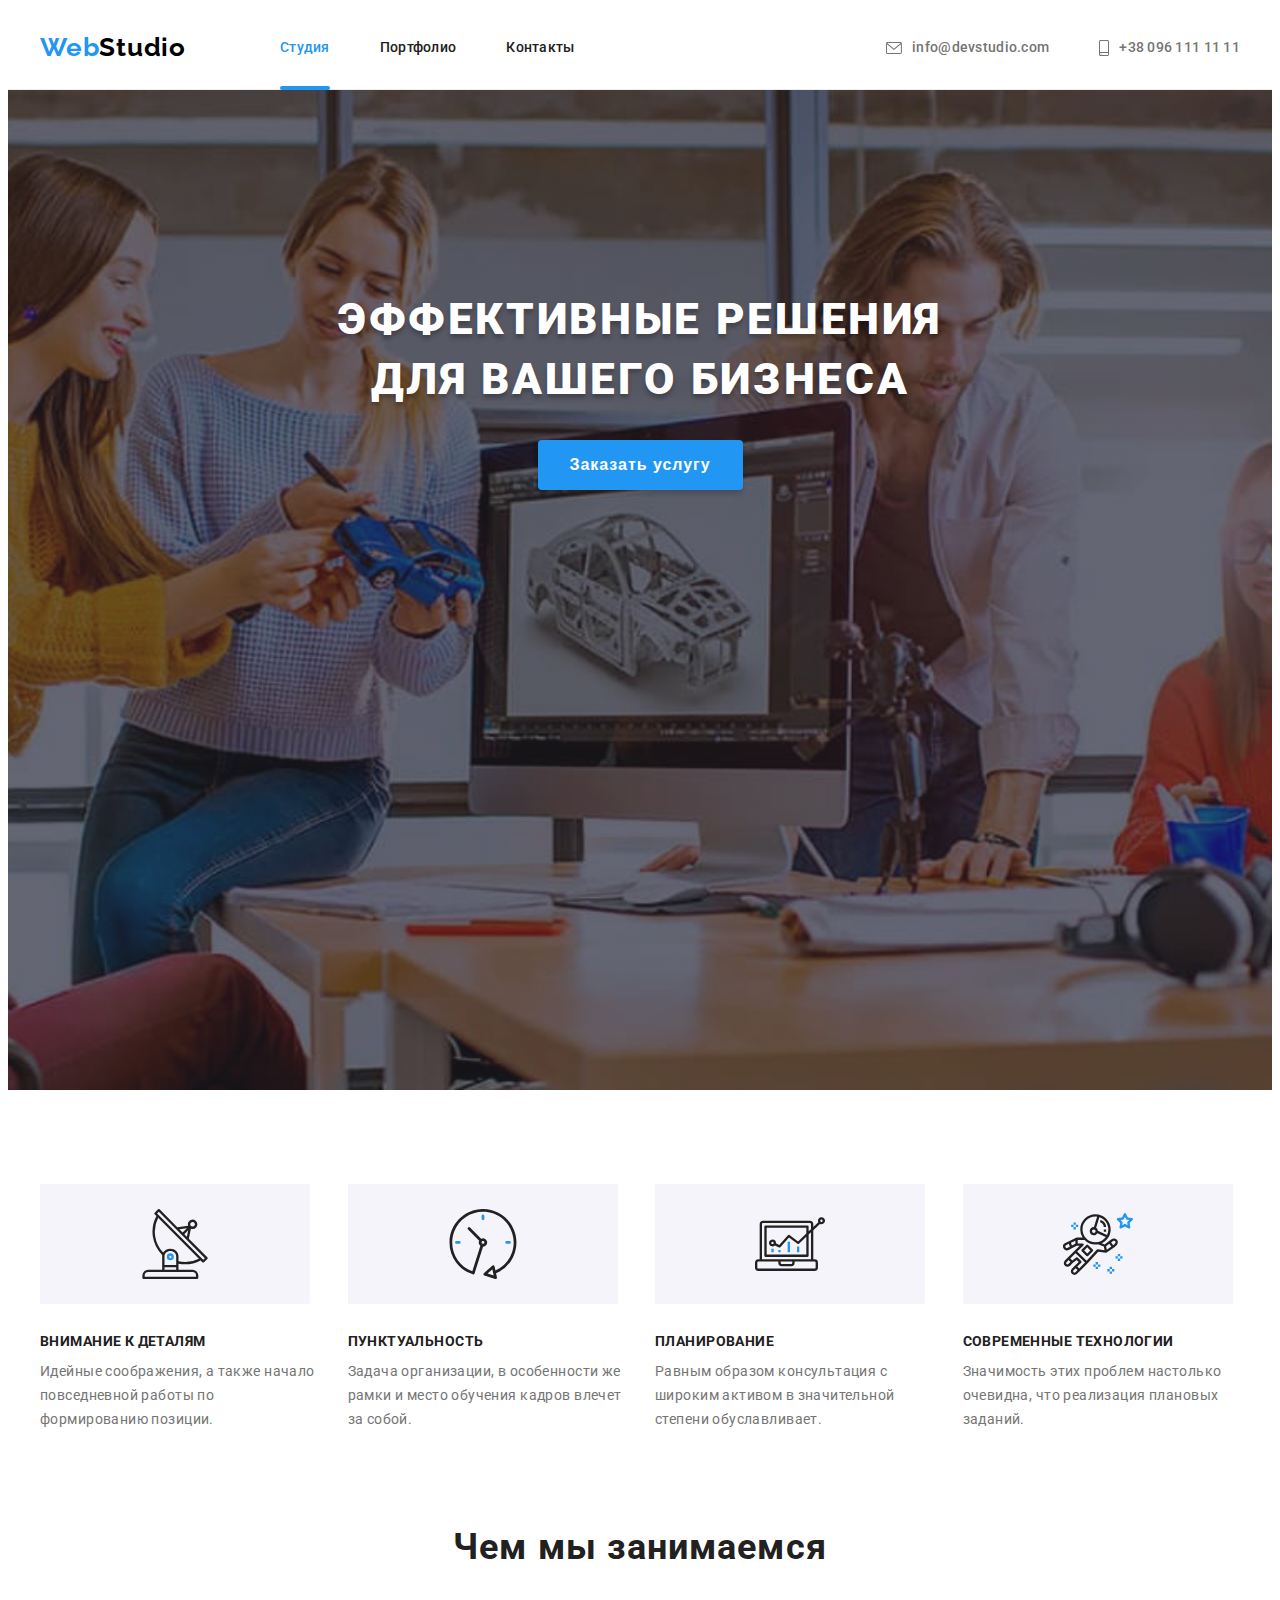
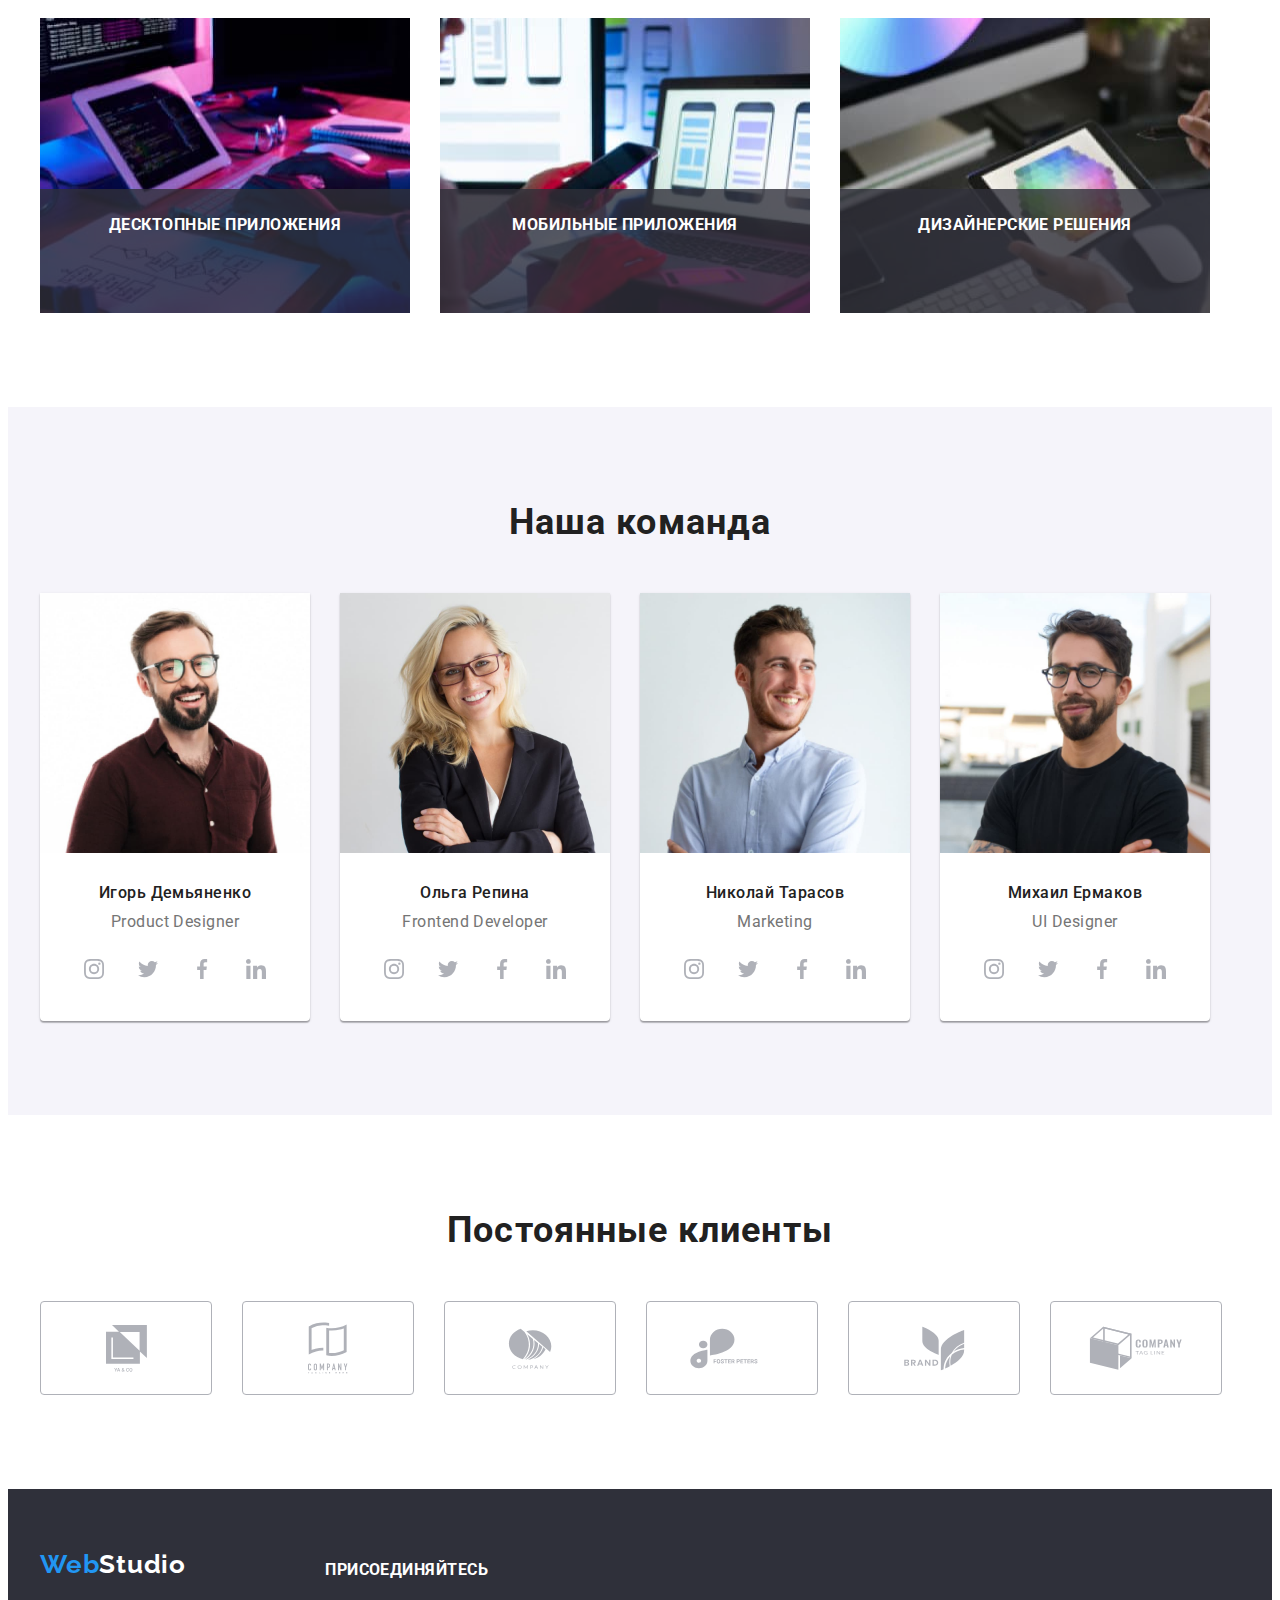
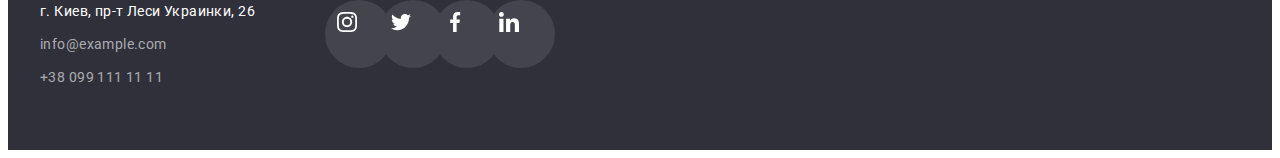
==== index.html @ e352ed7e "ДЗ 6-0" ====
<!DOCTYPE html>
<html lang="ru">

<head>
    <meta charset="UTF-8">
    <meta http-equiv="X-UA-Compatible" content="IE=edge">
    <meta name="viewport" content="width=device-width, initial-scale=1.0">
    <title>Веб-студия</title>
    <link rel="preconnect" href="https://fonts.gstatic.com">
    <link rel="stylesheet"
        href="https://fonts.googleapis.com/css2?family=Raleway:wght@700&family=Roboto:wght@400;500;700;900&display=swap">
    <link rel="stylesheet" href="https://cdnjs.cloudflare.com/ajax/libs/modern-normalize/1.1.0/modern-normalize.min.css"
        integrity="sha512-wpPYUAdjBVSE4KJnH1VR1HeZfpl1ub8YT/NKx4PuQ5NmX2tKuGu6U/JRp5y+Y8XG2tV+wKQpNHVUX03MfMFn9Q=="
        crossorigin="anonymous" referrerpolicy="no-referrer" />
    <link rel="stylesheet" href="./css/styles.css">

</head>

<body>
    <header class="header">
        <div class="container header-container">
            <nav class="nav-container">
                <a class="logo-link-header" href="./index.html" lang="en">Web<span class="logo-black">Studio</span></a>
                <ul class="menu-list">
                    <li class="nav-item"><a class="menu-link current" href="./index.html">Студия</a></li>
                    <li class="nav-item"><a class="menu-link" href="./portfolio.html">Портфолио</a></li>
                    <li class="nav-item"><a class="menu-link" href="#">Контакты</a></li>
                </ul>
            </nav>
            <ul class="header-contacts">
                <li class="cont-item"><a class="header-contacts-link" href="mailto:info@devstudio.com">
                        <span class="header-contacts-icon"><svg class="mail-icon">
                                <use href="./images/icons.svg#icon-mail"></use>
                            </svg></span>
                        <span class="header-contacts-text">info@devstudio.com</span></a></li>
                <li class="cont-item"><a class="header-contacts-link" href="tel:+380961111111">
                        <svg class="tel-icon">
                            <use href="./images/icons.svg#icon-tel"></use>
                        </svg>
                        +38 096 111 11 11</a>
                </li>
            </ul>
        </div>
    </header>

    <main>





        <section class="hero overlay">
            <div class="container">
                <h1 class="hero-title">Эффективные решения для вашего бизнеса</h1>
                <button data-modal-open class="hero-btn" type="button">Заказать услугу</button>
            </div>
        </section>


        <section class="features">
            <h2 hidden class="visualy-hidden-title">Особенности</h2>
            <div class="container">
                <ul class="features-list">
                    <li class="features-item">
                        <div class="features-icon-thumb">
                            <svg class="features-icon">
                                <use href="./images/icons.svg#icon-antenna"></use>
                            </svg>
                        </div>
                        <h3 class="features-title">Внимание к деталям</h3>
                        <p class="features-text">Идейные соображения, а также начало повседневной работы по формированию
                            позиции.</p>
                    </li>
                    <li class="features-item">
                        <div class="features-icon-thumb">
                            <svg class="features-icon">
                                <use href="./images/icons.svg#icon-clock"></use>
                            </svg>
                        </div>
                        <h3 class="features-title">Пунктуальность</h3>
                        <p class="features-text">Задача организации, в особенности же рамки и место обучения кадров
                            влечет за собой.</p>
                    </li>
                    <li class="features-item">
                        <div class="features-icon-thumb">
                            <svg class="features-icon">
                                <use href="./images/icons.svg#icon-diagram"></use>
                            </svg>
                        </div>
                        <h3 class="features-title">Планирование</h3>
                        <p class="features-text">Равным образом консультация с широким активом в значительной степени
                            обуславливает.</p>
                    </li>
                    <li class="features-item">
                        <div class="features-icon-thumb">
                            <svg class="features-icon">
                                <use href="./images/icons.svg#icon-astronaut"></use>
                            </svg>
                        </div>
                        <h3 class="features-title">Современные технологии</h3>
                        <p class="features-text">Значимость этих проблем настолько очевидна, что реализация плановых
                            заданий.</p>
                    </li>
                </ul>
            </div>
        </section>

        <section class="work">
            <div class="container">
                <h2 class="work-title">Чем мы занимаемся</h2>
                <ul class="work-list">
                    <li class="work-list-item img-container">
                        <img src="./images/plan.jpg" alt="Планирование на бумаге" width="370" height="295">
                        <h3 class="work-img-text">Десктопные приложения</h3>
                    </li>
                    <li class="work-list-item img-container">
                        <img src="./images/notebook.jpg" alt="Ноутбук" width="370" height="295">
                        <h3 class="work-img-text">Мобильные приложения</h3>
                    </li>
                    <li class="work-list-item img-container">
                        <img src="./images/color.jpg" alt="Подбор цвета" width="370" height="295">
                        <h3 class="work-img-text">Дизайнерские решения</h3>
                    </li>
                </ul>
            </div>
        </section>

        <section class="team">
            <div class="container">
                <h2 class="team-title">Наша команда</h2>

                <ul class="team-list">
                    <li class="team-item">
                        <img src="./images/pdesigner.jpg" alt="Игорь Демьяненко" width="270" height="260">
                        <div class="team-card-text">
                            <h3 class="team-name">Игорь Демьяненко</h3>
                            <p class="team-text" lang="en">Product Designer</p>

                            <ul class="social-list">
                                <li class="social-item">
                                    <a class="social-link" href="#">
                                        <svg class="social-icon">
                                            <use href="./images/icons.svg#icon-instagram"></use>
                                        </svg>
                                    </a>
                                </li>

                                <li class="social-item">
                                    <a class="social-link" href="#">
                                        <svg class="social-icon">
                                            <use href="./images/icons.svg#icon-twitter"></use>
                                        </svg>
                                    </a>
                                </li>

                                <li class="social-item">
                                    <a class="social-link" href="#">
                                        <svg class="social-icon">
                                            <use href="./images/icons.svg#icon-facebook"></use>
                                        </svg>
                                    </a>
                                </li>

                                <li class="social-item">
                                    <a class="social-link" href="#">
                                        <svg class="social-icon">
                                            <use href="./images/icons.svg#icon-linkedin"></use>
                                        </svg>
                                    </a>
                                </li>
                            </ul>
                        </div>
                    </li>

                    <li class="team-item">
                        <img src="./images/developer.jpg" alt="Ольга Репина" width="270" height="260">
                        <div class="team-card-text">
                            <h3 class="team-name">Ольга Репина</h3>
                            <p class="team-text" lang="en">Frontend Developer</p>
                            <ul class="social-list">
                                <li class="social-item">
                                    <a class="social-link" href="#">
                                        <svg class="social-icon">
                                            <use href="./images/icons.svg#icon-instagram"></use>
                                        </svg>
                                    </a>
                                </li>

                                <li class="social-item">
                                    <a class="social-link" href="#">
                                        <svg class="social-icon">
                                            <use href="./images/icons.svg#icon-twitter"></use>
                                        </svg>
                                    </a>
                                </li>

                                <li class="social-item">
                                    <a class="social-link" href="#">
                                        <svg class="social-icon">
                                            <use href="./images/icons.svg#icon-facebook"></use>
                                        </svg>
                                    </a>
                                </li>

                                <li class="social-item">
                                    <a class="social-link" href="#">
                                        <svg class="social-icon">
                                            <use href="./images/icons.svg#icon-linkedin"></use>
                                        </svg>
                                    </a>
                                </li>
                            </ul>
                        </div>
                    </li>

                    <li class="team-item">
                        <img src="./images/marketing.jpg" alt="Николай Тарасов" width="270" height="260">
                        <div class="team-card-text">
                            <h3 class="team-name">Николай Тарасов</h3>
                            <p class="team-text" lang="en">Marketing</p>
                            <ul class="social-list">
                                <li class="social-item">
                                    <a class="social-link" href="#">
                                        <svg class="social-icon">
                                            <use href="./images/icons.svg#icon-instagram"></use>
                                        </svg>
                                    </a>
                                </li>

                                <li class="social-item">
                                    <a class="social-link" href="#">
                                        <svg class="social-icon">
                                            <use href="./images/icons.svg#icon-twitter"></use>
                                        </svg>
                                    </a>
                                </li>

                                <li class="social-item">
                                    <a class="social-link" href="#">
                                        <svg class="social-icon">
                                            <use href="./images/icons.svg#icon-facebook"></use>
                                        </svg>
                                    </a>
                                </li>

                                <li class="social-item">
                                    <a class="social-link" href="#">
                                        <svg class="social-icon">
                                            <use href="./images/icons.svg#icon-linkedin"></use>
                                        </svg>
                                    </a>
                                </li>
                            </ul>
                        </div>
                    </li>

                    <li class="team-item">
                        <img src="./images/uidesigner.jpg" alt="Михаил Ермаков" width="270" height="260">
                        <div class="team-card-text">
                            <h3 class="team-name">Михаил Ермаков</h3>
                            <p class="team-text" lang="en">UI Designer</p>
                            <ul class="social-list">
                                <li class="social-item">
                                    <a class="social-link" href="#">
                                        <svg class="social-icon">
                                            <use href="./images/icons.svg#icon-instagram"></use>
                                        </svg>
                                    </a>
                                </li>

                                <li class="social-item">
                                    <a class="social-link" href="#">
                                        <svg class="social-icon">
                                            <use href="./images/icons.svg#icon-twitter"></use>
                                        </svg>
                                    </a>
                                </li>

                                <li class="social-item">
                                    <a class="social-link" href="#">
                                        <svg class="social-icon">
                                            <use href="./images/icons.svg#icon-facebook"></use>
                                        </svg>
                                    </a>
                                </li>

                                <li class="social-item">
                                    <a class="social-link" href="#">
                                        <svg class="social-icon">
                                            <use href="./images/icons.svg#icon-linkedin"></use>
                                        </svg>
                                    </a>
                                </li>
                            </ul>
                        </div>
                    </li>
                </ul>
            </div>
        </section>

        <section class="clients">
            <div class="container">
                <h2 class="clients-title">Постоянные клиенты</h2>

                <ul class="clients-list">
                    <li class="clients-item">
                        <a class="clients-item-link" href="#">
                            <svg class="clients-icon" width="41" height="47">
                                <use href="./images/icons.svg#icon-client1"></use>
                            </svg>
                        </a>
                    </li>

                    <li class="clients-item">
                        <a class="clients-item-link" href="#">
                            <svg class="clients-icon" width="40" height="52">
                                <use href="./images/icons.svg#icon-client2"></use>
                            </svg>
                        </a>
                    </li>

                    <li class="clients-item">
                        <a class="clients-item-link" href="#">
                            <svg class="clients-icon" width="44" height="41">
                                <use href="./images/icons.svg#icon-client3"></use>
                            </svg>
                        </a>
                    </li>

                    <li class="clients-item">
                        <a class="clients-item-link" href="#">
                            <svg class="clients-icon" width="84" height="41">
                                <use href="./images/icons.svg#icon-client4"></use>
                            </svg>
                        </a>
                    </li>

                    <li class="clients-item">
                        <a class="clients-item-link" href="#">
                            <svg class="clients-icon" width="63" height="45">
                                <use href="./images/icons.svg#icon-client5"></use>
                            </svg>
                        </a>
                    </li>

                    <li class="clients-item">
                        <a class="clients-item-link" href="#">
                            <svg class="clients-icon" width="94" height="44">
                                <use href="./images/icons.svg#icon-client6"></use>
                            </svg>
                        </a>
                    </li>
                </ul>
            </div>
        </section>



    </main>

    <footer class="footer">
        <div class="container footer-container">
            <div class="left-footer">
                <a class="logo-link-footer" href="./index.html" lang="en">Web<span class="logo-white">Studio</span></a>
                <address class="address">г. Киев, пр-т Леси Украинки, 26</address>
                <ul class="footer-contacts">
                    <li class="footer-contacts-item"><a class="footer-contacts-link"
                            href="mailto:info@example.com">info@example.com</a></li>
                    <li class="footer-contacts-item"><a class="footer-contacts-link" href="tel:+380991111111">+38 099
                            111 11
                            11</a></li>
                </ul>
            </div>

            <div class="right-footer">
                <h3 class="right-footer-title">присоединяйтесь</h3>
                <ul class="social-list-footer">
                    <li class="social-item-footer">
                        <a class="social-link-footer" href="#">
                            <svg class="social-icon-footer">
                                <use href="./images/icons.svg#icon-instagram"></use>
                            </svg>
                        </a>
                    </li>

                    <li class="social-item-footer">
                        <a class="social-link-footer" href="#">
                            <svg class="social-icon-footer">
                                <use href="./images/icons.svg#icon-twitter"></use>
                            </svg>
                        </a>
                    </li>

                    <li class="social-item-footer">
                        <a class="social-link-footer" href="#">
                            <svg class="social-icon-footer">
                                <use href="./images/icons.svg#icon-facebook"></use>
                            </svg>
                        </a>
                    </li>

                    <li class="social-item-footer">
                        <a class="social-link-footer" href="#">
                            <svg class="social-icon-footer">
                                <use href="./images/icons.svg#icon-linkedin"></use>
                            </svg>
                        </a>
                    </li>
                </ul>

            </div>
        </div>
    </footer>

    <div class="backdrop is-hidden" data-modal>
        <div class="modal">
            <form class="modal-form">
                <h2 class="modal-form-title">Оставьте свои данные, мы вам перезвоним</h2>

                <div class="form-field">
                    <label class="form-field-name" for="user_name">Имя</label>
                    <input type="name" name="name" id="user_name">
                </div>

                <div class="form-field">
                    <label class="form-field-name" for="user_tel">Телефон</label>
                    <input type="tel" name="tel" id="user_tel">
                </div>

                <div class="form-field">
                    <label class="form-field-name" for="user_email">Почта</label>
                    <input type="email" name="email" id="user_email">
                </div>

                <div class="form-field">
                    <label class="form-field-name" for="feedback">Комментарий</label>
                    <textarea class="textarea" name="feedback" id="feedback" placeholder="Введите текст"></textarea>
                </div>

                <div div class="form-field license">
                    <input type="checkbox" name="license agreement" id="license agreement">
                    <label for="license agreement">Соглашаюсь с рассылкой и принимаю <a href="#">Условия договора</a>
                    </label>
                </div>

                <div>
                    <button type="submit">Отправить</button>
                </div>



                <button data-modal-close class="modal-btn" type="button">
                    <svg class="modal-close-icon">
                        <use href="./images/icons.svg#icon-close"></use>
                    </svg>
                </button>
        </div>
    </div>
    <script src="./js/modal.js"></script>
</body>

</html>
---- css/styles.css ----
:root {
  --text-color-main: #212121;
  --text-color: #757575;
  --text-color-accent: #2196f3;
  --text-color-white: #ffffff;

  --background-color-main: #ffffff;
  --background-color-dark: #2f303a;
  --background-color-gray: #f5f4fa;
  --background-color-accent: #2196f3;

  --timing-function: cubic-bezier(0.4, 0, 0.2, 1);
  --transition-duration: 250ms;
}

body {
  font-family: "Roboto", sans-serif;
  font-style: normal;
  font-weight: normal;
  font-size: 14px;
}

.container {
  width: 1200px;
  padding-left: 15px;
  padding-right: 15px;
  margin: 0 auto;
}

h1,
h2,
h3,
h4,
h5,
h6,
p {
  margin-top: 0;
  margin-bottom: 0;
}

ul {
  margin-top: 0;
  margin-bottom: 0;
  padding-left: 0;
}

img {
  display: block;
}

.logo-link-header,
.logo-black,
.menu-link,
.header-contacts-link,
.logo-link-footer,
.logo-white,
.footer-contacts-link {
  text-decoration: none;
}

.menu-list,
.header-contacts,
.features-list,
.work-list,
.team-list,
.footer-contacts,
.clients-list,
.social-list,
.social-list-footer {
  list-style: none;
}

/*======BACKDROP=====*/

.backdrop {
  position: fixed;
  top: 0;
  left: 0;
  width: 100%;
  height: 100%;
  background-color: rgba(0, 0, 0, 0.2);

  opacity: 1;
  transition-duration: var(--transition-duration);
  transform: scale(1);
}

.backdrop.is-hidden {
  opacity: 0;
  pointer-events: none;
  transition-duration: var(--transition-duration);
  transform: scale(0);
}

.modal {
  position: absolute;
  top: 50%;
  left: 50%;
  transform: translate(-50%, -50%);
  width: 528px;
  height: 581px;
  background-color: var(--background-color-main);
  box-shadow: 0px 1px 3px rgba(0, 0, 0, 0.12), 0px 1px 1px rgba(0, 0, 0, 0.14),
    0px 2px 1px rgba(0, 0, 0, 0.2);
  border-radius: 4px;
  padding: 40px;
}

.modal-close-icon {
  height: 11px;
  width: 11px;
}

.modal-btn {
  position: absolute;
  top: 0;
  right: 0;
  margin-top: 8px;
  margin-right: 8px;
  display: flex;
  align-items: center;
  justify-content: center;
  width: 30px;
  height: 30px;
  border-radius: 50%;
  border: 1px solid rgba(0, 0, 0, 0.1);
  cursor: pointer;

  transition-property: background-color;
  transition-duration: var(--transition-duration);
  transition-timing-function: var(--timing-function);
}

.modal-btn:hover,
.modal-btn:focus {
  background-color: var(--background-color-accent);
}

.modal-form-title {
font-weight: bold;
font-size: 20px;
line-height: 1.15;
text-align: center;
letter-spacing: 0.03em;
color: var(--text-color-main);
}

.form-field{
  display: flex;
  flex-direction: column;
}

.form-field-name {
font-size: 12px;
line-height: 1.17;
letter-spacing: 0.01em;
color: var(--text-color);
}

.form-field.license {
flex-direction: row;
}

.textarea {
  resize: none;
  height: 120px;
}

/*======HEADER======*/

.header {
  padding-top: 24px;
  padding-bottom: 25px;
  border-bottom: 1px solid #ececec;
}

.header-container {
  display: flex;
  text-align: center;
  align-items: center;
}

.nav-container {
  display: flex;
  align-items: center;
}

.nav-item:not(:last-child) {
  margin-right: 50px;
}

.menu-list {
  display: flex;
  text-align: center;
  align-items: center;
}

.header-contacts {
  display: flex;
  margin-left: auto;
  text-align: center;
  align-items: center;
}

.logo-link-header {
  font-family: "Raleway", sans-serif;
  font-weight: bold;
  font-size: 26px;
  line-height: 1.19;
  letter-spacing: 0.03em;
  color: var(--text-color-accent);
  margin-right: 94px;
  padding-bottom: 1px;
}

.logo-black {
  font-family: "Raleway", sans-serif;
  font-weight: bold;
  font-size: 26px;
  line-height: 1.19;
  letter-spacing: 0.03em;
  color: #000000;
}

.menu-link {
  font-weight: 500;
  line-height: 1.14;
  letter-spacing: 0.02em;
  color: var(--text-color-main);

  transition-property: color;
  transition-duration: var(--transition-duration);
  transition-timing-function: var(--timing-function);
}

.menu-link:hover,
.menu-link:focus {
  color: var(--text-color-accent);
}

.menu-link.current {
  color: var(--text-color-accent);
  position: relative;
}

.menu-link.current::after {
  position: absolute;
  display: block;
  content: "";
  width: 100%;
  height: 4px;
  border-radius: 2px;
  margin-top: 30px;
  background-color: var(--background-color-accent);
}

.header-contacts-link {
  font-weight: 500;
  line-height: 1.14;
  letter-spacing: 0.02em;
  color: var(--text-color);
  display: flex;
  justify-content: center;
  align-items: center;
  fill: var(--text-color);

  transition-property: color, fill;
  transition-duration: var(--transition-duration);
  transition-timing-function: var(--timing-function);
}

.header-contacts-link:hover,
.header-contacts-link:focus {
  color: var(--text-color-accent);
  fill: var(--background-color-accent);
}

.header-contacts-icon {
  display: flex;
}

.header-contacts-text {
  display: block;
}

.mail-icon {
  width: 16px;
  height: 12px;
  margin-right: 10px;
}

.tel-icon {
  width: 10px;
  height: 16px;
  margin-right: 10px;
}

.cont-item:not(:last-child) {
  margin-right: 50px;
}

.header-contacts-link {
  padding: 0;
}

/*======INDEX-PAGE======*/
/*======HERO======*/

.hero {
  background: var(--background-color-dark);
  padding-top: 200px;
  padding-bottom: 200px;
  text-align: center;
}

.overlay {
  height: 600px;
  max-width: 1600px;
  margin-left: auto;
  margin-right: auto;
  background-size: cover;
  background-position: center;
  background-image: linear-gradient(
      rgba(47, 48, 58, 0.4),
      rgba(47, 48, 58, 0.4)
    ),
    url(../images/hero-img.jpg);
}

.hero-title {
  font-weight: 900;
  font-size: 44px;
  line-height: 1.36;
  letter-spacing: 0.06em;
  text-transform: uppercase;
  color: var(--text-color-white);
  border: none;
  text-shadow: 0px 4px 4px rgba(0, 0, 0, 0.25);
  width: 696px;
  margin: 0 auto;
}

.hero-btn {
  font-weight: bold;
  font-size: 16px;
  line-height: 1.88;
  text-align: center;
  letter-spacing: 0.06em;
  color: var(--text-color-white);
  background-color: var(--background-color-accent);
  box-shadow: 0px 4px 4px rgba(0, 0, 0, 0.15);
  border-style: none;
  border-radius: 4px;
  padding: 10px 32px;
  cursor: pointer;
  margin-top: 30px;

  transition-property: background-color;
  transition-duration: var(--transition-duration);
  transition-timing-function: var(--timing-function);
}

.hero-btn:hover,
.hero-btn:focus {
  background-color: #188ce8;
}

/*======FEATURES======*/

.visualy-hidden-title {
  position: absolute;
  clip: rect(0 0 0 0);
  width: 1px;
  height: 1px;
  margin: -1px;
}

.features {
  padding-top: 94px;
  padding-bottom: 47px;
}

.features-list {
  display: flex;
  flex-wrap: wrap;
  margin-left: -30px;
  margin-top: -30px;
}

.features-item {
  margin-left: 30px;
  margin-top: 30px;
  flex-basis: calc((100% - 120px) / 4);
}

.features-title {
  font-weight: bold;
  font-size: inherit;
  line-height: 1.14;
  letter-spacing: 0.03em;
  text-transform: uppercase;
  color: var(--text-color-main);
  margin-bottom: 10px;
}

.features-text {
  line-height: 1.71;
  letter-spacing: 0.03em;
  color: var(--text-color);
}

.features-icon-thumb {
  display: flex;
  width: 270px;
  height: 120px;
  margin-bottom: 30px;
  background-color: var(--background-color-gray);
  justify-content: center;
  align-items: center;
}

.features-icon {
  width: 70px;
  height: 70px;
}

/*======WORK======*/

.work {
  padding-top: 47px;
  padding-bottom: 94px;
}

.work-title {
  font-weight: bold;
  font-size: 36px;
  line-height: 1.17;
  text-align: center;
  letter-spacing: 0.03em;
  color: var(--text-color-main);
  margin-bottom: 50px;
}

.work-list {
  display: flex;
}

.work-list-item:not(:last-child) {
  margin-right: 30px;
}
.img-container {
  position: relative;
}

.work-img-text {
  position: absolute;
  bottom: 0;
  font-weight: bold;
  line-height: 1.14;
  text-align: center;
  letter-spacing: 0.03em;
  text-transform: uppercase;
  color: var(--text-color-white);

  width: 100%;
  height: 70px;
  background: rgba(47, 48, 58, 0.8);
  padding-top: 27px;
  padding-bottom: 27px;
}

/*======TEAM======*/

.team {
  background: var(--background-color-gray);
  padding-top: 94px;
  padding-bottom: 94px;
}

.team-list {
  display: flex;
}

.team-item:not(:last-child) {
  margin-right: 30px;
}

.team-item {
  box-shadow: 0px 1px 3px rgba(0, 0, 0, 0.12), 0px 1px 1px rgba(0, 0, 0, 0.14),
    0px 2px 1px rgba(0, 0, 0, 0.2);
  background-color: var(--background-color-main);
  border-radius: 0px 0px 4px 4px;
}

.team-card-text {
  padding-top: 30px;
  padding-bottom: 30px;
}

.team-title {
  font-weight: bold;
  font-size: 36px;
  line-height: 1.17;
  text-align: center;
  letter-spacing: 0.03em;
  color: var(--text-color-main);
  margin-bottom: 50px;
}

.team-name {
  font-weight: 500;
  font-size: 16px;
  line-height: 1.19;
  text-align: center;
  letter-spacing: 0.03em;
  color: var(--text-color-main);
  margin-bottom: 10px;
}

.team-text {
  font-size: 16px;
  line-height: 1.19;
  text-align: center;
  letter-spacing: 0.03em;
  color: var(--text-color);
}

.social-list {
  display: flex;
  justify-content: center;
  align-items: center;
  margin-top: 16px;
}

.social-item {
  width: 44px;
  height: 44px;
}

.social-link {
  display: flex;
  width: 100%;
  height: 100%;
  padding: 12px;
  fill: #afb1b8;
  border-radius: 50%;

  transition-property: fill, background-color;
  transition-duration: var(--transition-duration);
  transition-timing-function: var(--timing-function);
}

.social-link:hover,
.social-link:focus {
  background-color: var(--background-color-accent);
  fill: var(--background-color-main);
}

.social-icon {
  width: 20px;
  height: 20px;
}

.social-item:not(:last-child) {
  margin-right: 10px;
}

/*======CLIENTS======*/

.clients {
  padding-top: 94px;
  padding-bottom: 94px;
}

.clients-title {
  font-size: 36px;
  font-weight: 700;
  line-height: 1.17;
  letter-spacing: 0.03em;
  text-align: center;
  color: var(--text-color-main);
  margin-bottom: 50px;
}

.clients-list {
  display: flex;
}

.clients-item:not(:last-child) {
  margin-right: 30px;
}

.clients-item-link {
  display: flex;
  width: 170px;
  height: 92px;
  border: 1px solid #afb1b8;
  border-radius: 4px;
  fill: #afb1b8;
  justify-content: center;
  align-items: center;

  transition-property: fill, border-color;
  transition-duration: var(--transition-duration);
  transition-timing-function: var(--timing-function);
}

.clients-item-link:hover,
.clients-item-link:focus {
  fill: var(--background-color-accent);
  border-color: var(--background-color-accent);
}

/*======FOOTER======*/

.footer {
  background-color: var(--background-color-dark);
  display: flex;
  flex-direction: column;
  padding-top: 60px;
  padding-bottom: 60px;
}

.logo-link-footer {
  font-family: "Raleway", sans-serif;
  font-weight: bold;
  font-size: 26px;
  line-height: 1.19;
  letter-spacing: 0.03em;
  color: var(--text-color-accent);
}

.logo-white {
  font-family: "Raleway", sans-serif;
  font-weight: bold;
  font-size: 26px;
  line-height: 1.19;
  letter-spacing: 0.03em;
  color: var(--text-color-white);
}

.address {
  font-style: normal;
  font-size: 14px;
  line-height: 1.71;
  letter-spacing: 0.03em;
  color: var(--text-color-white);
  margin-top: 20px;
}

.footer-contacts {
  margin-top: 9px;
}

.footer-contacts-link {
  line-height: 1.71;
  letter-spacing: 0.03em;
  color: rgba(255, 255, 255, 0.6);

  transition-property: color;
  transition-duration: var(--transition-duration);
  transition-timing-function: var(--timing-function);
}

.footer-contacts-link:hover,
.footer-contacts-link:focus {
  color: var(--text-color-accent);
}

.footer-contacts-item:not(:last-child) {
  margin-bottom: 9px;
}

.footer-container {
  display: flex;
}

.right-footer-title {
  font-weight: 700;
  line-height: 1.14;
  letter-spacing: 0.03em;
  text-align: left;
  color: var(--text-color-white);
  text-transform: uppercase;
}

.social-list-footer {
  display: flex;
  justify-content: center;
  align-items: center;
  margin-top: 20px;
}

.social-item-footer {
  width: 44px;
  height: 44px;
}

.social-item-footer:not(:last-child) {
  margin-right: 10px;
}

.social-link-footer {
  display: flex;
  width: 100%;
  height: 100%;
  padding: 12px;
  background-color: #43444d;
  border-radius: 50%;
  fill: var(--background-color-main);

  transition-property: background-color;
  transition-duration: var(--transition-duration);
  transition-timing-function: var(--timing-function);
}

.social-link-footer:hover,
.social-link-footer:focus {
  background-color: var(--background-color-accent);
}

.social-icon-footer {
  width: 20px;
  height: 20px;
}

.social-item:not(:last-child) {
  margin-right: 10px;
}

.right-footer-title {
  padding-top: 12px;
}

.right-footer {
  margin-left: 70px;
}

/*======PORTFOLIO-PAGE======*/

.filters-list,
.portfolio-list {
  list-style: none;
}

.portfolio-list-link {
  text-decoration: none;
}

.portfolio-page {
  padding-top: 94px;
  padding-bottom: 94px;
}

/*======FILTERS======*/

.filters-list {
  display: flex;
  flex-direction: row;
  margin-bottom: 50px;
  justify-content: center;
}

.filters-item:not(:last-child) {
  margin-right: 8px;
}

.filters-btn.current {
  color: var(--text-color-white);
  background-color: var(--background-color-accent);
}

.filters-btn {
  font-weight: 500;
  font-size: 16px;
  line-height: 1.63;
  text-align: center;
  letter-spacing: 0.03em;
  color: var(--text-color-main);
  border-style: none;
  border-radius: 4px;
  padding: 6px 22px;
  cursor: pointer;

  transition-property: color, background-color, box-shadow, border-radius;
  transition-duration: var(--transition-duration);
  transition-timing-function: var(--timing-function);
}

.filters-btn:hover,
.filters-btn:focus {
  color: var(--text-color-white);
  background-color: var(--background-color-accent);
  box-shadow: 0px 3px 1px rgba(0, 0, 0, 0.1), 0px 1px 2px rgba(0, 0, 0, 0.08),
    0px 2px 2px rgba(0, 0, 0, 0.12);
  border-radius: 4px;
}

/*======PORTFOLIO======*/

.portfolio-list-link {
  display: block;
}

.portfolio-list {
  display: flex;
  flex-wrap: wrap;
  margin-left: -30px;
  margin-top: -30px;
}

.portfolio-item {
  margin-left: 30px;
  margin-top: 30px;
  flex-basis: calc((100% - 90px) / 3);

  transition-property: box-shadow;
  transition-duration: var(--transition-duration);
  transition-timing-function: var(--timing-function);
}

.portfolio-item:hover,
.portfolio-item:focus {
  box-shadow: 0px 1px 1px rgba(0, 0, 0, 0.12), 0px 4px 4px rgba(0, 0, 0, 0.06),
    1px 4px 6px rgba(0, 0, 0, 0.16);
}

.portfolio-card-text {
  border: 1px solid #eeeeee;
  padding: 20px 24px;
}

.portfolio-list-title {
  font-weight: bold;
  font-size: 18px;
  line-height: 2;
  letter-spacing: 0.06em;
  color: var(--text-color-main);
}

.portfolio-list-text {
  font-size: 16px;
  line-height: 1.88;
  letter-spacing: 0.03em;
  color: var(--text-color);
  margin-top: 4px;
}

.portfolio-aria-overlay {
  position: relative;
  overflow: hidden;
}

.portfolio-overlay {
  position: absolute;
  top: 100%;
  left: 0;
  width: 100%;
  height: 100%;
  background-color: rgba(33, 150, 243, 0.9);
  padding: 63px 24px;
  transition: transform var(--transition-duration) var(--timing-function);
}

.text-overlay {
  font-size: 18px;
  line-height: 1.56;
  letter-spacing: 0.03em;
  color: var(--background-color-main);
}

.portfolio-item:hover .portfolio-overlay {
  transform: translateY(-100%);
}
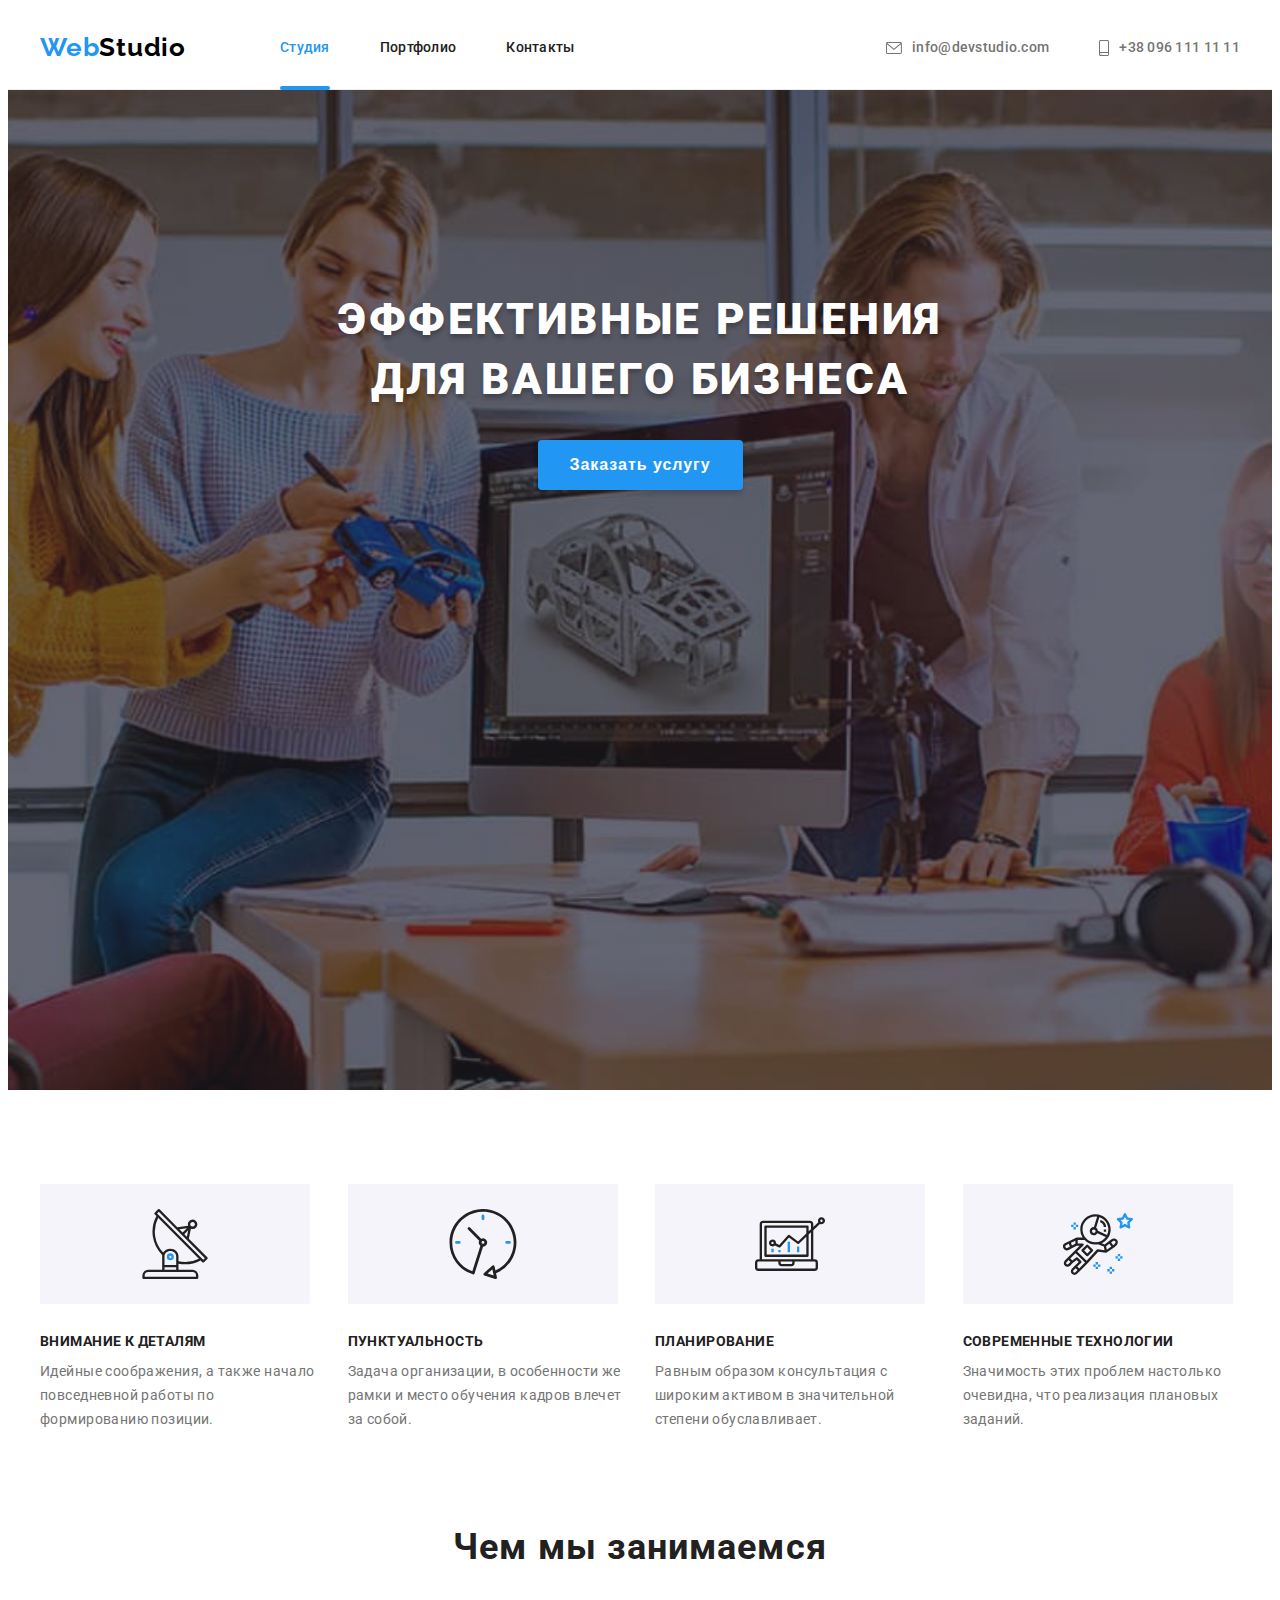
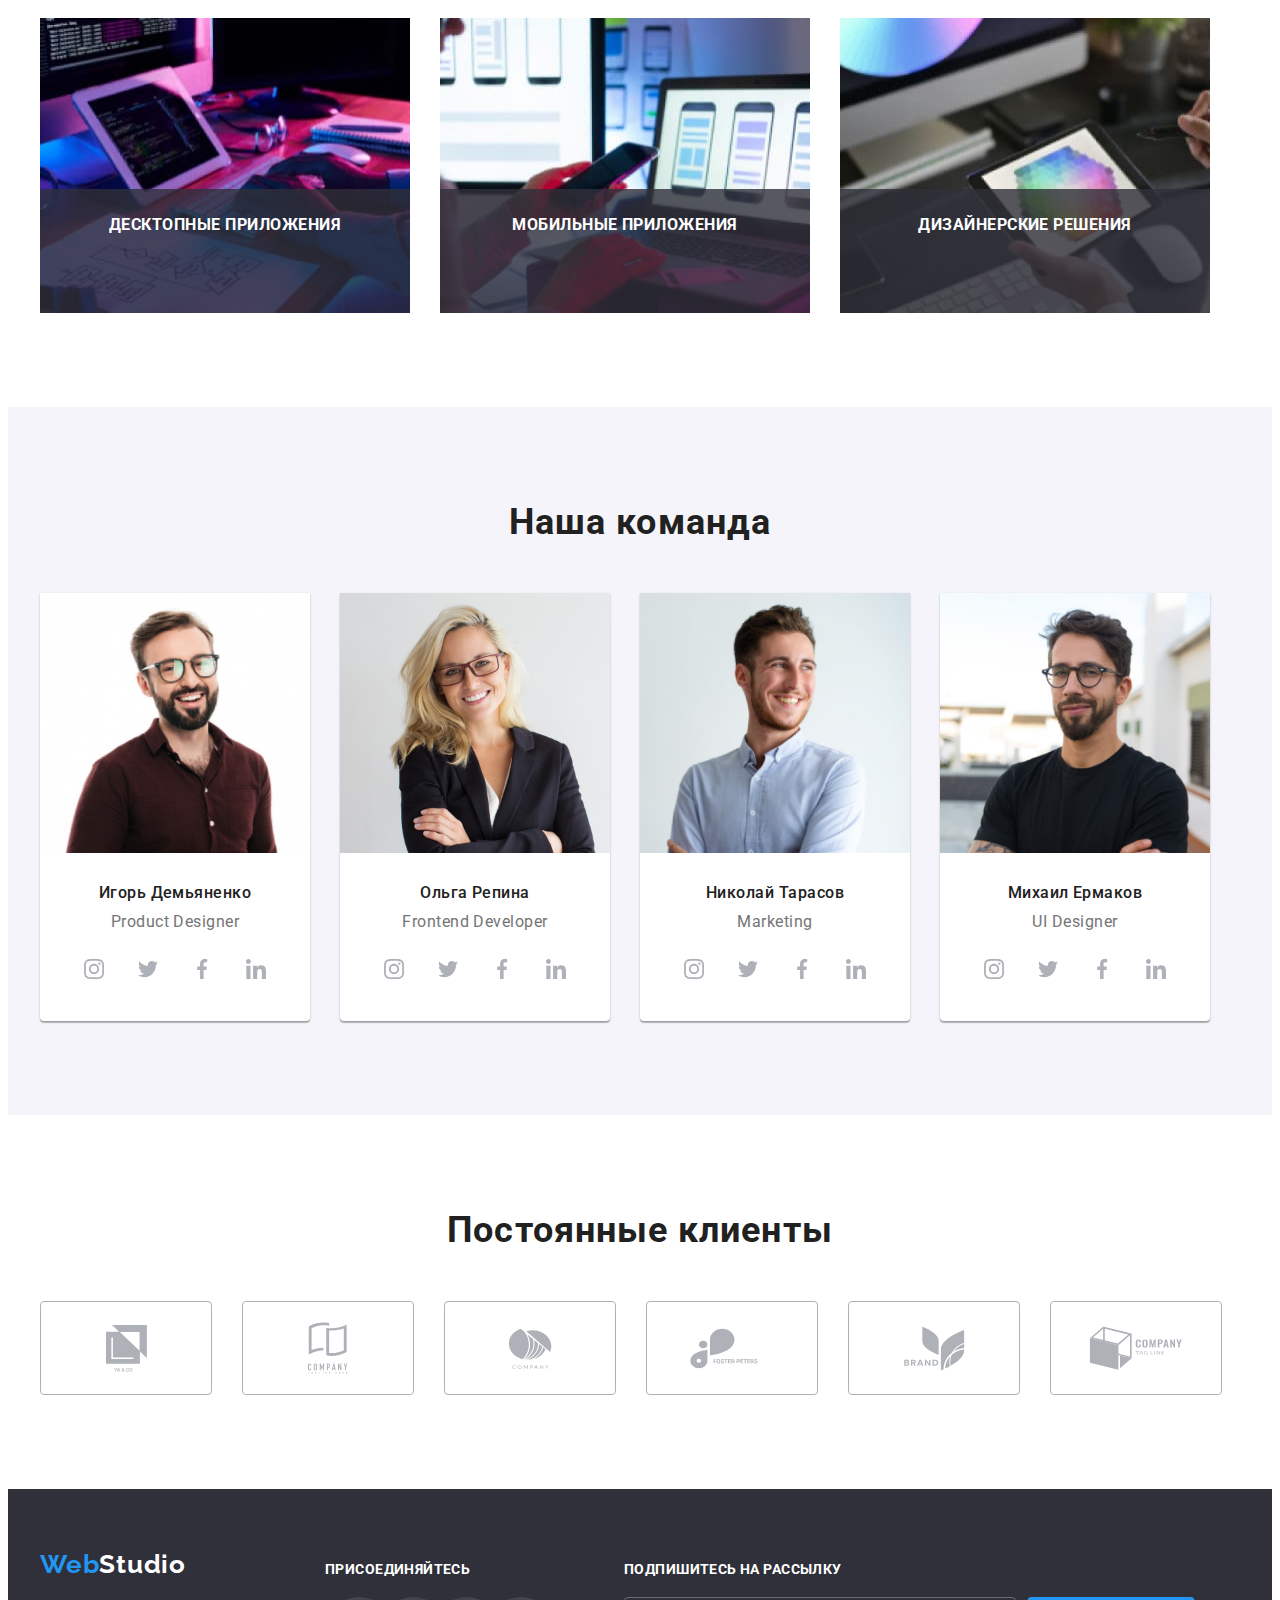
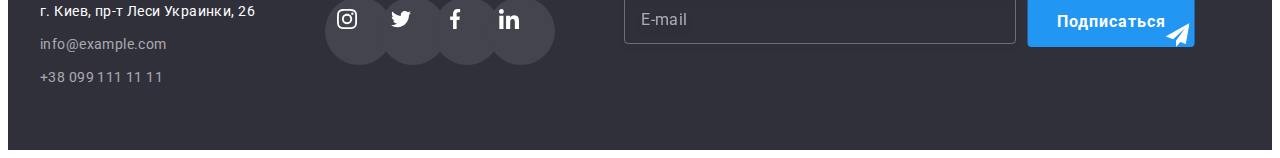
==== commit 686e097a: "ДЗ 6 -001" ====
--- a/index.html
+++ b/index.html
@@ -409,51 +409,100 @@
                 </ul>
 
             </div>
+
+            <div class="form-footer">
+                <form>
+                    <div class="form-footer-top"><label class="form-footer-title" for="user_subscribe">Подпишитесь на рассылку</label></div>
+                    <div class="form-footer-bottom">
+                    <input class="form-footer-input" type="email" name="email" id="user_subscribe" placeholder="E-mail">
+                    <button class="form-footer-btn" type="submit">Подписаться <span><svg class="icon-send">
+                        <use href="./images/icons.svg#icon-send" width="24" width="24"></use>
+                    </svg></span> </button>
+                    </div>
+                </form>
+            </div>
         </div>
     </footer>
 
     <div class="backdrop is-hidden" data-modal>
         <div class="modal">
+
+            <button data-modal-close class="modal-btn" type="button">
+                <svg class="modal-close-icon" width="11" height="11">
+                    <use href="./images/icons.svg#icon-close"></use>
+                </svg>
+            </button>
+
+
             <form class="modal-form">
-                <h2 class="modal-form-title">Оставьте свои данные, мы вам перезвоним</h2>
-
+                <div>
+                 <h2 class="modal-form-title">Оставьте свои данные, мы вам перезвоним</h2>
+                
+                
                 <div class="form-field">
                     <label class="form-field-name" for="user_name">Имя</label>
-                    <input type="name" name="name" id="user_name">
-                </div>
-
+                    <div class="input-container"><input class="input" type="text" name="name" id="user_name">
+                        <div class="icon-form-thumb"><svg width="18" height="18">
+                                <use href="./images/icons.svg#icon-person-form"></use>
+                            </svg></div>
+                    </div>
+                
+                </div>
+                
+                
                 <div class="form-field">
                     <label class="form-field-name" for="user_tel">Телефон</label>
-                    <input type="tel" name="tel" id="user_tel">
-                </div>
-
+                    <div class="input-container"><input class="input" type="tel" name="tel" id="user_tel">
+                    <div class="icon-form-thumb"><svg width="18" height="18">
+                            <use href="./images/icons.svg#icon-phone-form"></use>
+                        </svg>
+                    </div>
+                    </div>
+        
+                </div>
+                
                 <div class="form-field">
                     <label class="form-field-name" for="user_email">Почта</label>
-                    <input type="email" name="email" id="user_email">
-                </div>
-
+                    <div class="input-container"><input class="input" type="email" name="email" id="user_email">
+                    <div class="icon-form-thumb"><svg width="18" height="18">
+                            <use href="./images/icons.svg#icon-email-form"></use>
+                        </svg>
+                        </div>
+                    </div>
+                </div>
+                
                 <div class="form-field">
                     <label class="form-field-name" for="feedback">Комментарий</label>
                     <textarea class="textarea" name="feedback" id="feedback" placeholder="Введите текст"></textarea>
                 </div>
-
-                <div div class="form-field license">
-                    <input type="checkbox" name="license agreement" id="license agreement">
-                    <label for="license agreement">Соглашаюсь с рассылкой и принимаю <a href="#">Условия договора</a>
-                    </label>
-                </div>
-
+                
+                <div class="form-field license">
+                    <div>
+                    <input class="checkbox" type="checkbox" name="license_agreement" id="license_agreement">
+                    <span class="icon-checkbox">
+                        <svg width="11" height="8">
+                            <use href="./images/icons.svg#icon-agree"> </use>
+                        </svg>
+                    </span>
+                    </div>
+                    <div>
+                    <label class="text-checkbox" for="license_agreement">Соглашаюсь с рассылкой и принимаю <a class="checkbox-link" href="#">Условия договора</a></label>
+                </div>
+                </div>
+                
                 <div>
-                    <button type="submit">Отправить</button>
-                </div>
-
-
-
-                <button data-modal-close class="modal-btn" type="button">
-                    <svg class="modal-close-icon">
-                        <use href="./images/icons.svg#icon-close"></use>
-                    </svg>
-                </button>
+                    <button class="btn-submit" type="submit">Отправить</button>
+                </div>
+
+
+                </div>
+
+            </form>
+            
+
+
+                       
+
         </div>
     </div>
     <script src="./js/modal.js"></script>
--- a/css/styles.css
+++ b/css/styles.css
@@ -103,20 +103,12 @@
   box-shadow: 0px 1px 3px rgba(0, 0, 0, 0.12), 0px 1px 1px rgba(0, 0, 0, 0.14),
     0px 2px 1px rgba(0, 0, 0, 0.2);
   border-radius: 4px;
-  padding: 40px;
-}
-
-.modal-close-icon {
-  height: 11px;
-  width: 11px;
 }
 
 .modal-btn {
   position: absolute;
-  top: 0;
-  right: 0;
-  margin-top: 8px;
-  margin-right: 8px;
+  top: 8px;
+  right: 8px;
   display: flex;
   align-items: center;
   justify-content: center;
@@ -124,46 +116,168 @@
   height: 30px;
   border-radius: 50%;
   border: 1px solid rgba(0, 0, 0, 0.1);
+  background-color: var(--background-color-main);
   cursor: pointer;
 
-  transition-property: background-color;
+  transition-property: fill;
   transition-duration: var(--transition-duration);
   transition-timing-function: var(--timing-function);
 }
 
 .modal-btn:hover,
 .modal-btn:focus {
-  background-color: var(--background-color-accent);
+  fill: var(--background-color-accent);
 }
 
 .modal-form-title {
-font-weight: bold;
-font-size: 20px;
-line-height: 1.15;
-text-align: center;
-letter-spacing: 0.03em;
-color: var(--text-color-main);
-}
-
-.form-field{
+  font-weight: bold;
+  font-size: 20px;
+  line-height: 1.15;
+  text-align: center;
+  letter-spacing: 0.03em;
+  color: var(--text-color-main);
+  margin-bottom: 12px;
+}
+
+.modal-form {
+  padding: 40px;
+}
+
+.form-field {
   display: flex;
   flex-direction: column;
 }
 
 .form-field-name {
-font-size: 12px;
-line-height: 1.17;
-letter-spacing: 0.01em;
-color: var(--text-color);
-}
-
-.form-field.license {
-flex-direction: row;
+  font-size: 12px;
+  line-height: 1.17;
+  letter-spacing: 0.01em;
+  color: var(--text-color);
+  margin-bottom: 4px;
+}
+
+.input-container {
+  position: relative;
+  margin-bottom: 10px;
+  padding: 0;
+}
+
+.input {
+  width: 100%;
+  border: 1px solid rgba(33, 33, 33, 0.2);
+  border-radius: 4px;
+  padding: 12px 0px 12px 42px;
+  cursor: pointer;
+}
+
+.icon-form-thumb {
+  position: absolute;
+  top: 50%;
+  left: 12px;
+  transform: translateY(-50%);
+  display: flex;
+  align-items: center;
+  justify-content: center;
+  fill: #212121;
 }
 
 .textarea {
   resize: none;
   height: 120px;
+  border: 1px solid rgba(33, 33, 33, 0.2);
+  border-radius: 4px;
+  padding: 12px 16px;
+
+  font-family: Roboto;
+  font-style: normal;
+  font-weight: normal;
+  font-size: 12px;
+  line-height: 14px;
+  letter-spacing: 0.01em;
+  color: rgba(117, 117, 117, 0.5);
+}
+
+.form-field.license {
+  position: relative;
+  flex-direction: row;
+  margin-top: 20px;
+  display: flex;
+  align-items: center;
+  justify-content: center;
+}
+
+.checkbox {
+  width: 16px;
+  height: 15px;
+  border: 2px solid #212121;
+  border-radius: 4px;
+  margin-right: 8px;
+}
+
+.text-checkbox {
+  font-family: Roboto;
+  font-style: normal;
+  font-weight: normal;
+  font-size: 14px;
+  line-height: 24px;
+  letter-spacing: 0.03em;
+  color: #757575;
+}
+
+.checkbox-link {
+  font-family: Roboto;
+  font-style: normal;
+  font-weight: normal;
+  font-size: 14px;
+  line-height: 24px;
+  letter-spacing: 0.03em;
+  text-decoration-line: underline;
+  color: #2196f3;
+}
+
+.checkbox:checked ~ .icon-checkbox {
+  position: absolute;
+  background-color: #2196f3;
+  width: 16px;
+  height: 15px;
+  border: none;
+  border-radius: 2px;
+  opacity: 1;
+  display: flex;
+  align-items: center;
+  justify-content: center;
+  fill: white;
+}
+
+.icon-checkbox {
+  position: absolute;
+  transform: translateY(-100%);
+  opacity: 0;
+}
+
+.btn-submit {
+  font-family: Roboto;
+  font-style: normal;
+  font-weight: bold;
+  font-size: 16px;
+  line-height: 30px;
+  /* identical to box height, or 187% */
+
+  display: flex;
+  align-items: center;
+  text-align: center;
+  letter-spacing: 0.06em;
+
+  color: #ffffff;
+  background: #2196f3;
+  box-shadow: 0px 4px 4px rgba(0, 0, 0, 0.15);
+  border-radius: 4px;
+  border: none;
+  padding: 10px 55px 10px 56px;
+  margin-top: 30px;
+  margin-left: auto;
+  margin-right: auto;
+  cursor: pointer;
 }
 
 /*======HEADER======*/
@@ -676,12 +790,15 @@
 }
 
 .right-footer-title {
-  font-weight: 700;
-  line-height: 1.14;
-  letter-spacing: 0.03em;
-  text-align: left;
-  color: var(--text-color-white);
+  font-family: Roboto;
+  font-style: normal;
+  font-weight: bold;
+  font-size: 14px;
+  line-height: 16px;
+  letter-spacing: 0.03em;
   text-transform: uppercase;
+
+  color: #ffffff;
 }
 
 .social-list-footer {
@@ -734,6 +851,84 @@
 
 .right-footer {
   margin-left: 70px;
+}
+
+.form-footer {
+  display: flex;
+  margin-left: 93px;
+  margin-top: 12px;
+}
+
+.form-footer-title {
+  font-family: Roboto;
+  font-style: normal;
+  font-weight: bold;
+  font-size: 14px;
+  line-height: 16px;
+  letter-spacing: 0.03em;
+  text-transform: uppercase;
+
+  color: #ffffff;
+}
+.form-footer-bottom {
+  margin-top: 20px;
+  position: relative;
+}
+
+.form-footer-input {
+  width: 358px;
+  padding: 15px 16px 15px 16px;
+  border: 1px solid rgba(255, 255, 255, 0.3);
+  filter: drop-shadow(0px 4px 4px rgba(0, 0, 0, 0.15));
+  border-radius: 4px;
+  background-color: transparent;
+}
+
+.form-footer-btn {
+  font-family: Roboto;
+  font-style: normal;
+  font-weight: bold;
+  font-size: 16px;
+  line-height: 30px;
+  display: flex;
+  align-items: center;
+  text-align: center;
+  letter-spacing: 0.06em;
+  color: #ffffff;
+
+  padding: 10px 29px;
+
+  background-color: #2196f3;
+  border: none;
+  border-radius: 4px;
+
+  position: absolute;
+  top: 0;
+  right: -12px;
+  transform: translateX(100%);
+}
+
+.icon-send {
+  width: 24px;
+  height: 24px;
+  fill: white;
+  position: absolute;
+  bottom: 0;
+}
+
+.form-footer-input::placeholder {
+  font-family: Roboto;
+  font-style: normal;
+  font-weight: normal;
+  font-size: 16px;
+  line-height: 20px;
+  /* identical to box height, or 125% */
+
+  display: flex;
+  align-items: center;
+  letter-spacing: 0.03em;
+
+  color: rgba(255, 255, 255, 0.6);
 }
 
 /*======PORTFOLIO-PAGE======*/
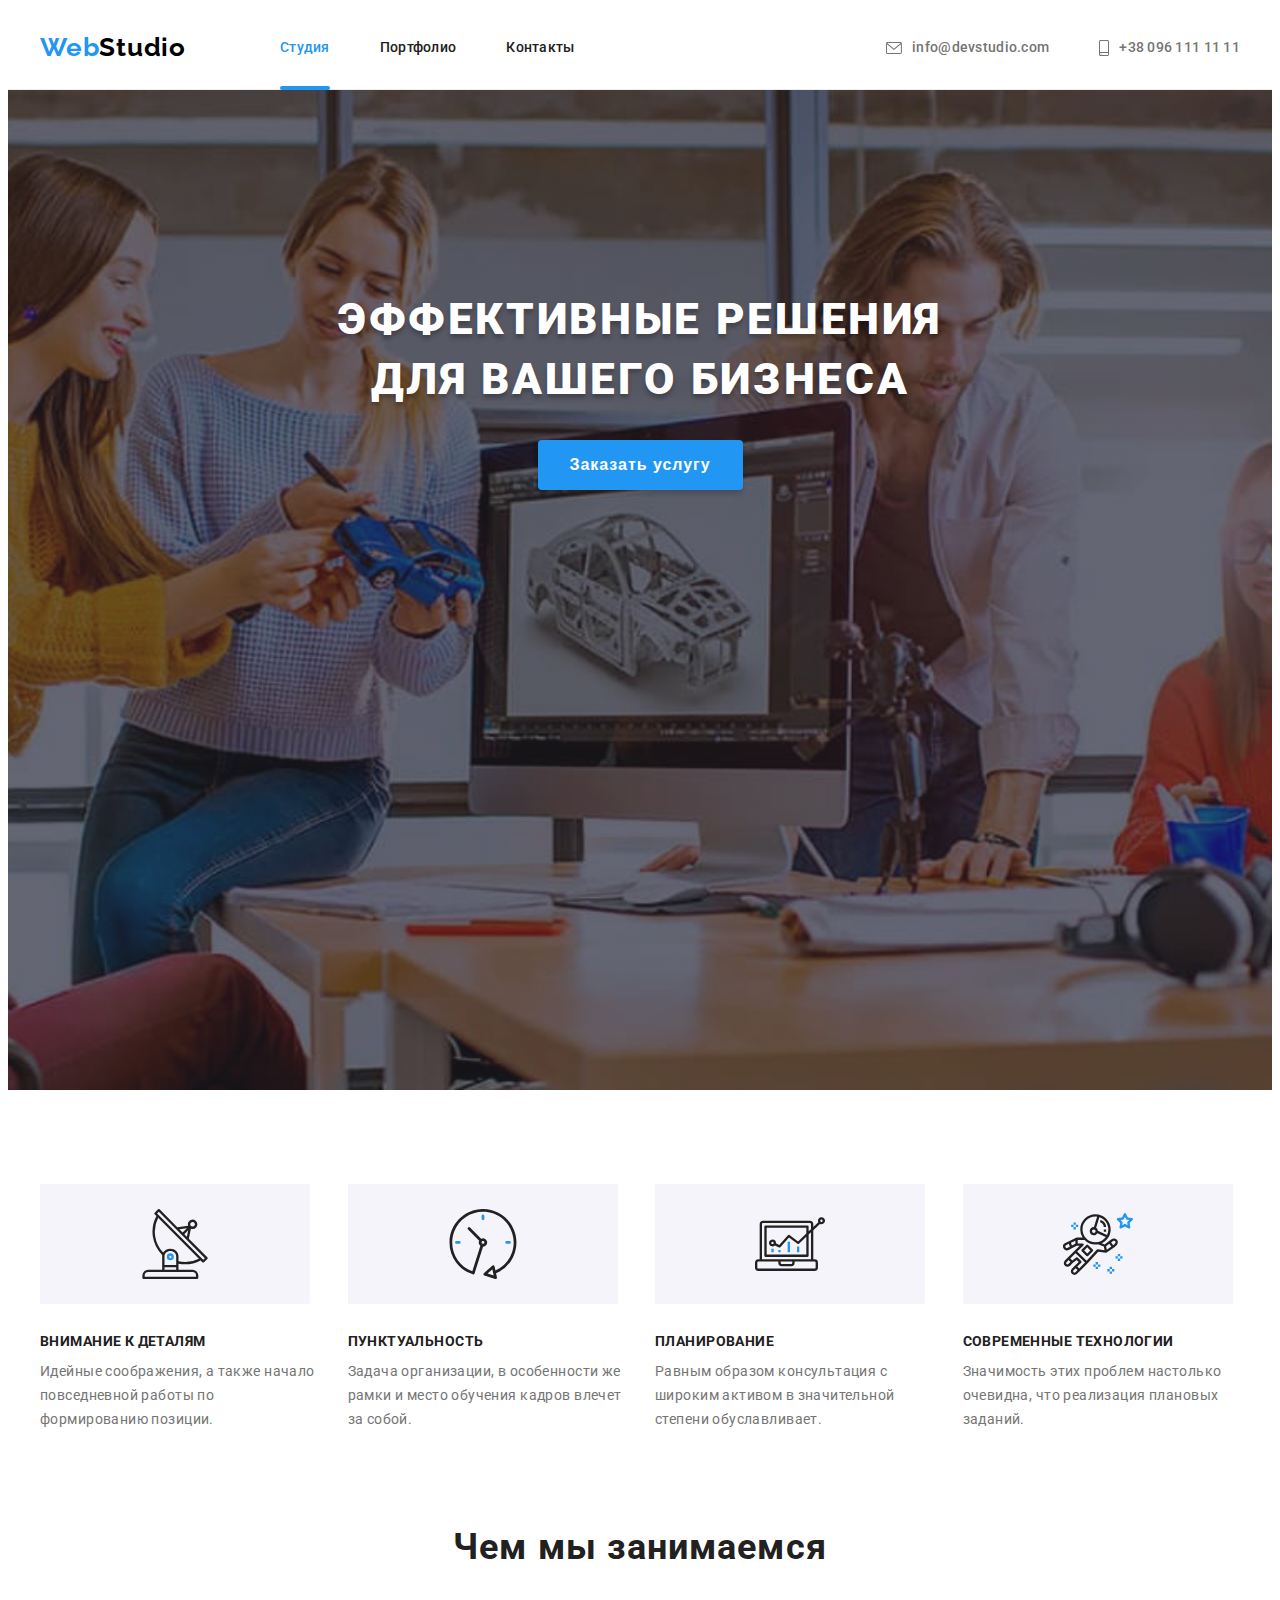
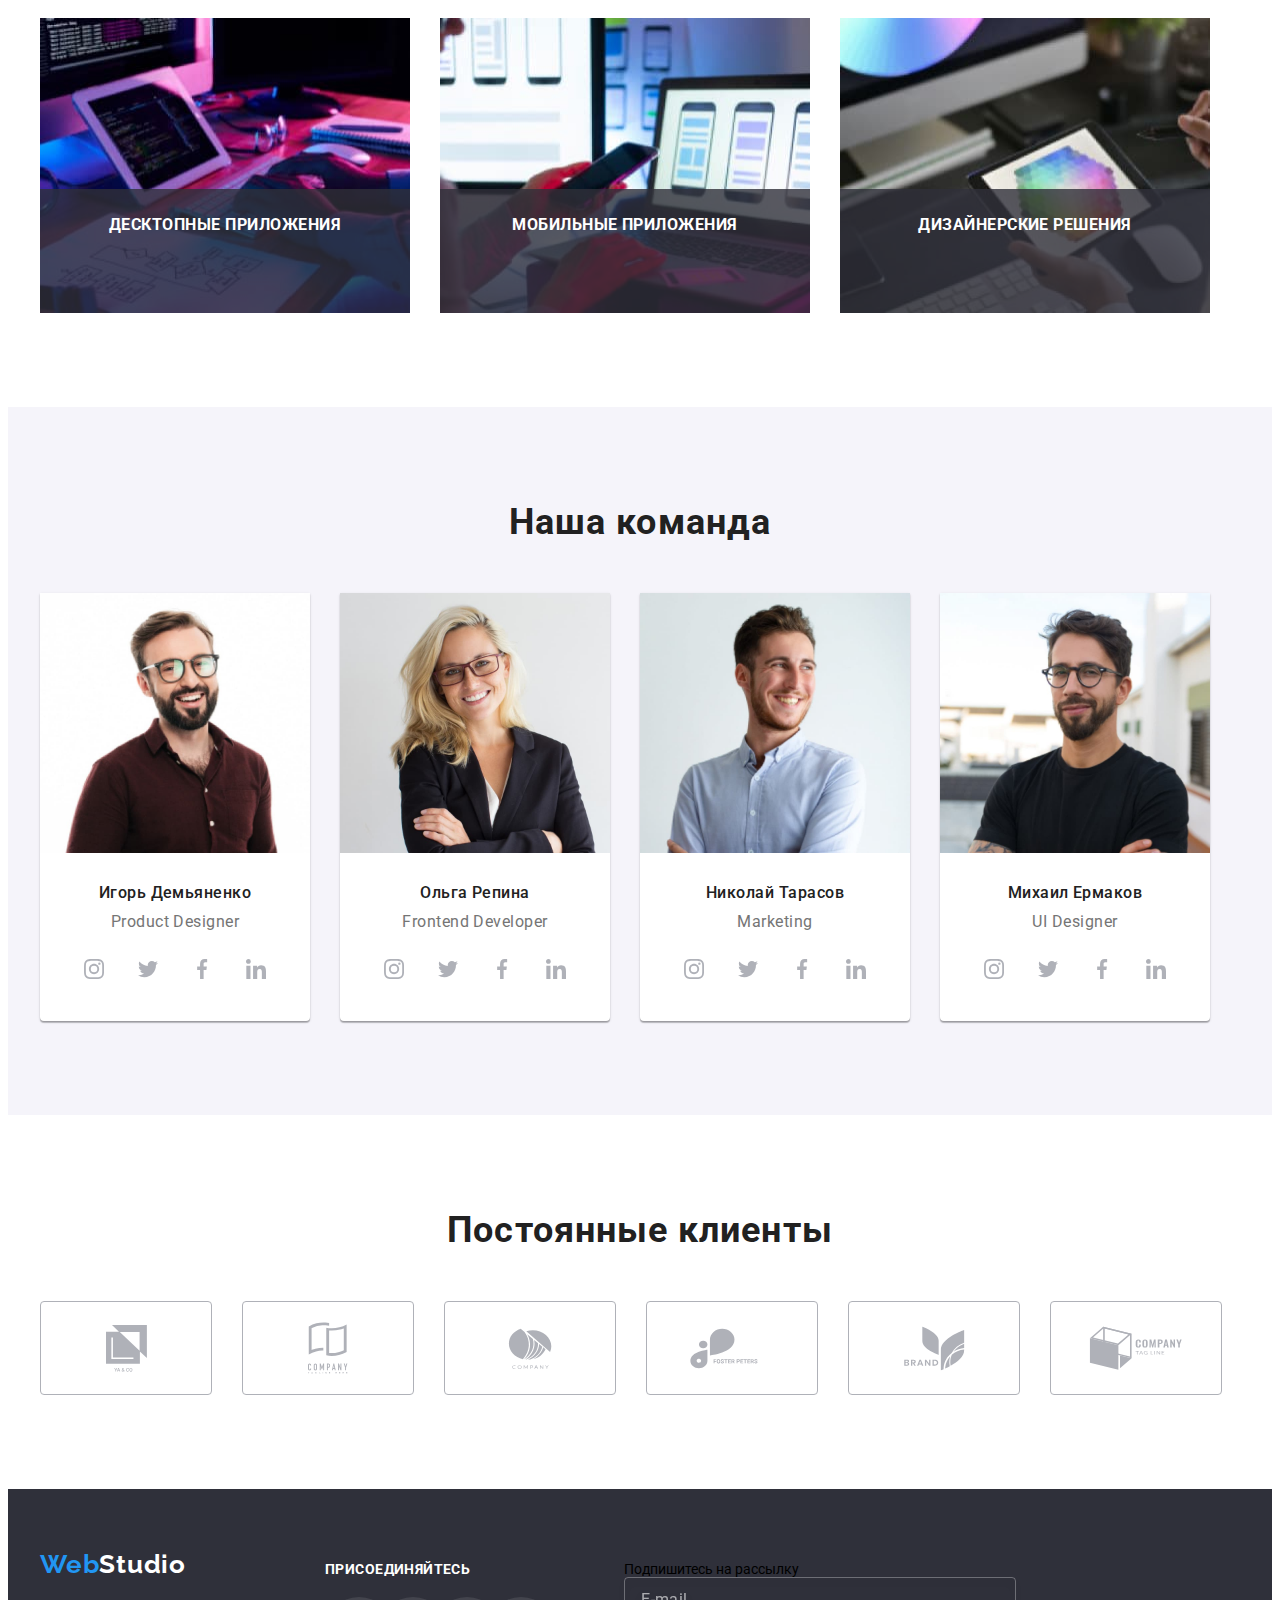
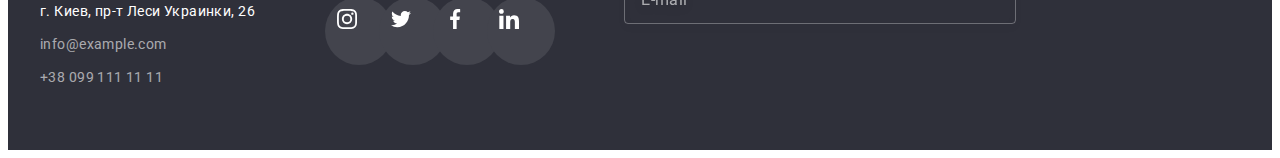
==== commit d91b21a1: "ДЗ 6в" ====
--- a/index.html
+++ b/index.html
@@ -373,7 +373,7 @@
             </div>
 
             <div class="right-footer">
-                <h3 class="right-footer-title">присоединяйтесь</h3>
+                <p class="right-footer-title">присоединяйтесь</p>
                 <ul class="social-list-footer">
                     <li class="social-item-footer">
                         <a class="social-link-footer" href="#">
@@ -407,17 +407,17 @@
                         </a>
                     </li>
                 </ul>
-
             </div>
 
             <div class="form-footer">
                 <form>
-                    <div class="form-footer-top"><label class="form-footer-title" for="user_subscribe">Подпишитесь на рассылку</label></div>
+                    <p>Подпишитесь на рассылку</p>
+                    <input class="form-footer-input" type="email" name="email" id="user_subscribe" placeholder="E-mail"
                     <div class="form-footer-bottom">
-                    <input class="form-footer-input" type="email" name="email" id="user_subscribe" placeholder="E-mail">
-                    <button class="form-footer-btn" type="submit">Подписаться <span><svg class="icon-send">
+                    <button class="form-footer-btn" type="submit"><div>Подписаться<span><svg class="icon-send">
                         <use href="./images/icons.svg#icon-send" width="24" width="24"></use>
-                    </svg></span> </button>
+                    </svg></span></button>
+                    </div>
                     </div>
                 </form>
             </div>
@@ -435,73 +435,54 @@
 
 
             <form class="modal-form">
-                <div>
-                 <h2 class="modal-form-title">Оставьте свои данные, мы вам перезвоним</h2>
+                <p class="modal-form-title">Оставьте свои данные, мы вам перезвоним</p>
+                <label class="form-field-name">Имя
+                    <span class="modal-form-input-wrapper">
+                    <input class="modal-form-input" type="text" name="user-name" required>
+                    <svg class="modal-form-icon" width="18" height="18">
+                        <use href="./images/icons.svg#icon-person-form"></use>
+                    </svg>
+                </span>
+                </label>
+
+                <label class="form-field-name">Телефон
+                    <span class="modal-form-input-wrapper">
+                    <input class="modal-form-input" type="tel" name="user-phone" required>
+                    <svg class="modal-form-icon" width="18" height="18">
+                        <use href="./images/icons.svg#icon-phone-form"></use>
+                    </svg>
+                </span>
+                </label>
                 
-                
-                <div class="form-field">
-                    <label class="form-field-name" for="user_name">Имя</label>
-                    <div class="input-container"><input class="input" type="text" name="name" id="user_name">
-                        <div class="icon-form-thumb"><svg width="18" height="18">
-                                <use href="./images/icons.svg#icon-person-form"></use>
-                            </svg></div>
-                    </div>
-                
-                </div>
-                
-                
-                <div class="form-field">
-                    <label class="form-field-name" for="user_tel">Телефон</label>
-                    <div class="input-container"><input class="input" type="tel" name="tel" id="user_tel">
-                    <div class="icon-form-thumb"><svg width="18" height="18">
-                            <use href="./images/icons.svg#icon-phone-form"></use>
-                        </svg>
-                    </div>
-                    </div>
-        
-                </div>
-                
-                <div class="form-field">
-                    <label class="form-field-name" for="user_email">Почта</label>
-                    <div class="input-container"><input class="input" type="email" name="email" id="user_email">
-                    <div class="icon-form-thumb"><svg width="18" height="18">
-                            <use href="./images/icons.svg#icon-email-form"></use>
-                        </svg>
-                        </div>
-                    </div>
-                </div>
-                
-                <div class="form-field">
-                    <label class="form-field-name" for="feedback">Комментарий</label>
-                    <textarea class="textarea" name="feedback" id="feedback" placeholder="Введите текст"></textarea>
-                </div>
-                
-                <div class="form-field license">
-                    <div>
-                    <input class="checkbox" type="checkbox" name="license_agreement" id="license_agreement">
-                    <span class="icon-checkbox">
-                        <svg width="11" height="8">
-                            <use href="./images/icons.svg#icon-agree"> </use>
-                        </svg>
-                    </span>
-                    </div>
-                    <div>
-                    <label class="text-checkbox" for="license_agreement">Соглашаюсь с рассылкой и принимаю <a class="checkbox-link" href="#">Условия договора</a></label>
-                </div>
-                </div>
-                
-                <div>
-                    <button class="btn-submit" type="submit">Отправить</button>
-                </div>
-
-
-                </div>
+                <label class="form-field-name">Почта
+                    <span class="modal-form-input-wrapper">
+                    <input class="modal-form-input" type="email" name="user-email">
+                    <svg class="modal-form-icon" width="18" height="18">
+                        <use href="./images/icons.svg#icon-email-form"></use>
+                    </svg>
+                </span>
+                </label>
+
+                <label class="form-field-name">Комментарий
+                    <textarea class="modal-form-textarea" name="user-message" placeholder="Введите текст"></textarea>
+                </label>
+
+
+
+
+                <input class="modal-form-checkbox" type="checkbox" name="checkbox-accept" id="accept-policy">
+                <label class="modal-form-checkbox-label" for="accept-policy">Соглашаюсь с рассылкой и принимаю 
+                    <a class="checkbox-link" href="#">Условия договора</a></label>
+
+
+
+                    
+
+                    <button class="modal-form-btn" type="submit">Отправить</button>
 
             </form>
             
-
-
-                       
+     
 
         </div>
     </div>
--- a/css/styles.css
+++ b/css/styles.css
@@ -103,6 +103,7 @@
   box-shadow: 0px 1px 3px rgba(0, 0, 0, 0.12), 0px 1px 1px rgba(0, 0, 0, 0.14),
     0px 2px 1px rgba(0, 0, 0, 0.2);
   border-radius: 4px;
+  padding: 40px;
 }
 
 .modal-btn {
@@ -129,6 +130,13 @@
   fill: var(--background-color-accent);
 }
 
+/*======MODAL_FORM=====*/
+
+.modal-form {
+  display: flex;
+  flex-direction: column;
+}
+
 .modal-form-title {
   font-weight: bold;
   font-size: 20px;
@@ -139,13 +147,42 @@
   margin-bottom: 12px;
 }
 
-.modal-form {
-  padding: 40px;
-}
-
-.form-field {
-  display: flex;
-  flex-direction: column;
+.modal-form-input {
+  width: 100%;
+  height: 40px;
+  border: 1px solid rgba(33, 33, 33, 0.2);
+  border-radius: 4px;
+  padding-left: 42px;
+
+  transition-property: border-color;
+  transition-duration: var(--transition-duration);
+  transition-timing-function: var(--timing-function);
+}
+
+.modal-form-input:focus {
+  outline: none;
+  border-color: #2196f3;
+}
+
+.modal-form-icon {
+  position: absolute;
+  top: 50%;
+  transform: translateY(-50%);
+  left: 12px;
+
+  transition-property: fill;
+  transition-duration: var(--transition-duration);
+  transition-timing-function: var(--timing-function);
+}
+
+.modal-form-input:focus + .modal-form-icon {
+  fill: #2196f3;
+}
+
+.modal-form-input-wrapper {
+  position: relative;
+  display: block;
+  margin-top: 4px;
 }
 
 .form-field-name {
@@ -153,130 +190,47 @@
   line-height: 1.17;
   letter-spacing: 0.01em;
   color: var(--text-color);
-  margin-bottom: 4px;
-}
-
-.input-container {
-  position: relative;
   margin-bottom: 10px;
-  padding: 0;
-}
-
-.input {
+}
+
+.modal-form-textarea {
   width: 100%;
-  border: 1px solid rgba(33, 33, 33, 0.2);
-  border-radius: 4px;
-  padding: 12px 0px 12px 42px;
-  cursor: pointer;
-}
-
-.icon-form-thumb {
-  position: absolute;
-  top: 50%;
-  left: 12px;
-  transform: translateY(-50%);
-  display: flex;
-  align-items: center;
-  justify-content: center;
-  fill: #212121;
-}
-
-.textarea {
-  resize: none;
   height: 120px;
+  margin-top: 4px;
   border: 1px solid rgba(33, 33, 33, 0.2);
   border-radius: 4px;
   padding: 12px 16px;
-
-  font-family: Roboto;
-  font-style: normal;
-  font-weight: normal;
-  font-size: 12px;
-  line-height: 14px;
-  letter-spacing: 0.01em;
+  resize: none;
+
+  transition-property: border-color;
+  transition-duration: var(--transition-duration);
+  transition-timing-function: var(--timing-function);
+}
+
+.modal-form-textarea:focus {
+  outline: none;
+  border-color: #2196f3;
+}
+
+.modal-form-textarea::placeholder {
   color: rgba(117, 117, 117, 0.5);
 }
 
-.form-field.license {
-  position: relative;
-  flex-direction: row;
-  margin-top: 20px;
-  display: flex;
-  align-items: center;
-  justify-content: center;
-}
-
-.checkbox {
+.modal-form-checkbox:checked + .modal-form-checkbox-label::before {
+  background-color: #2196f3;
+  background-image: url(../images/agree.svg);
+  background-position: center;
+  background-repeat: no-repeat;
+  border: none;
+}
+
+.modal-form-checkbox-label::before {
+  display: block;
   width: 16px;
   height: 15px;
   border: 2px solid #212121;
-  border-radius: 4px;
-  margin-right: 8px;
-}
-
-.text-checkbox {
-  font-family: Roboto;
-  font-style: normal;
-  font-weight: normal;
-  font-size: 14px;
-  line-height: 24px;
-  letter-spacing: 0.03em;
-  color: #757575;
-}
-
-.checkbox-link {
-  font-family: Roboto;
-  font-style: normal;
-  font-weight: normal;
-  font-size: 14px;
-  line-height: 24px;
-  letter-spacing: 0.03em;
-  text-decoration-line: underline;
-  color: #2196f3;
-}
-
-.checkbox:checked ~ .icon-checkbox {
-  position: absolute;
-  background-color: #2196f3;
-  width: 16px;
-  height: 15px;
-  border: none;
   border-radius: 2px;
-  opacity: 1;
-  display: flex;
-  align-items: center;
-  justify-content: center;
-  fill: white;
-}
-
-.icon-checkbox {
-  position: absolute;
-  transform: translateY(-100%);
-  opacity: 0;
-}
-
-.btn-submit {
-  font-family: Roboto;
-  font-style: normal;
-  font-weight: bold;
-  font-size: 16px;
-  line-height: 30px;
-  /* identical to box height, or 187% */
-
-  display: flex;
-  align-items: center;
-  text-align: center;
-  letter-spacing: 0.06em;
-
-  color: #ffffff;
-  background: #2196f3;
-  box-shadow: 0px 4px 4px rgba(0, 0, 0, 0.15);
-  border-radius: 4px;
-  border: none;
-  padding: 10px 55px 10px 56px;
-  margin-top: 30px;
-  margin-left: auto;
-  margin-right: auto;
+  content: "";
   cursor: pointer;
 }
 
@@ -912,8 +866,6 @@
   width: 24px;
   height: 24px;
   fill: white;
-  position: absolute;
-  bottom: 0;
 }
 
 .form-footer-input::placeholder {
@@ -922,12 +874,7 @@
   font-weight: normal;
   font-size: 16px;
   line-height: 20px;
-  /* identical to box height, or 125% */
-
-  display: flex;
-  align-items: center;
-  letter-spacing: 0.03em;
-
+  letter-spacing: 0.03em;
   color: rgba(255, 255, 255, 0.6);
 }
 
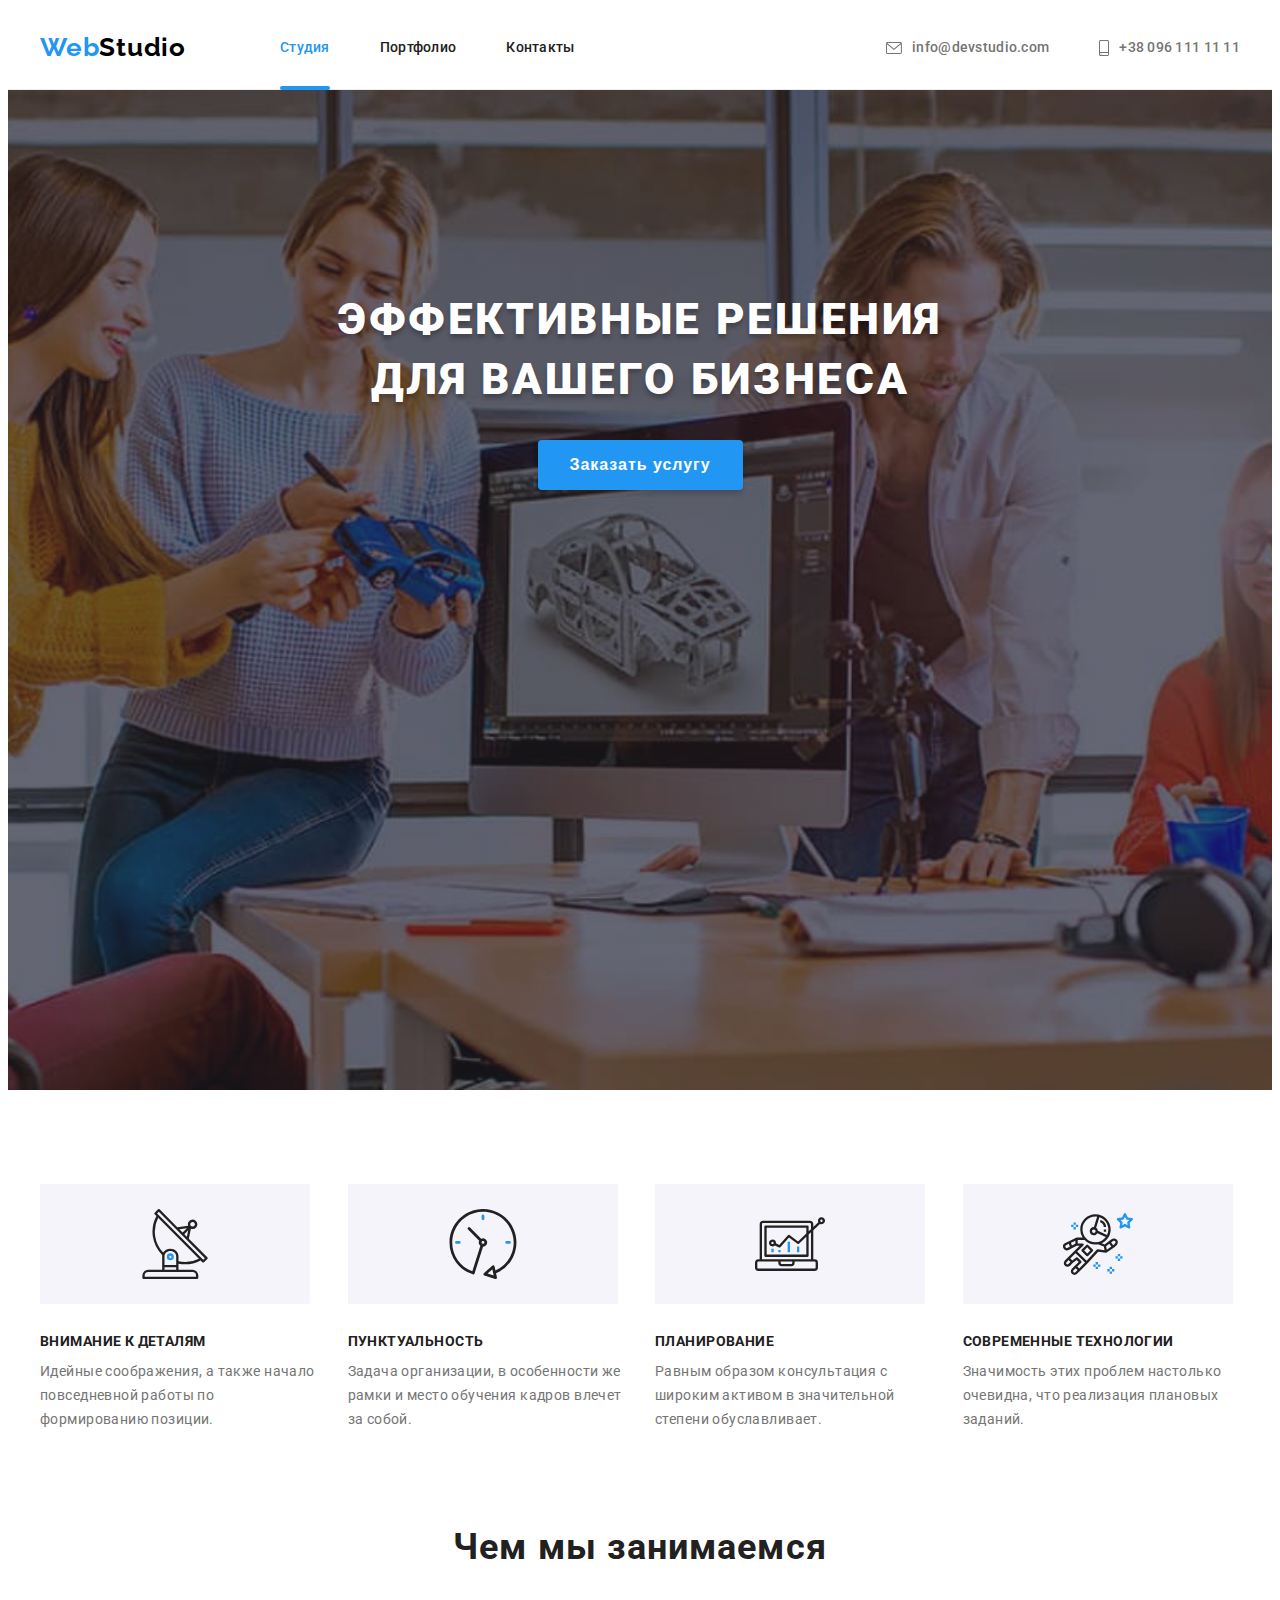
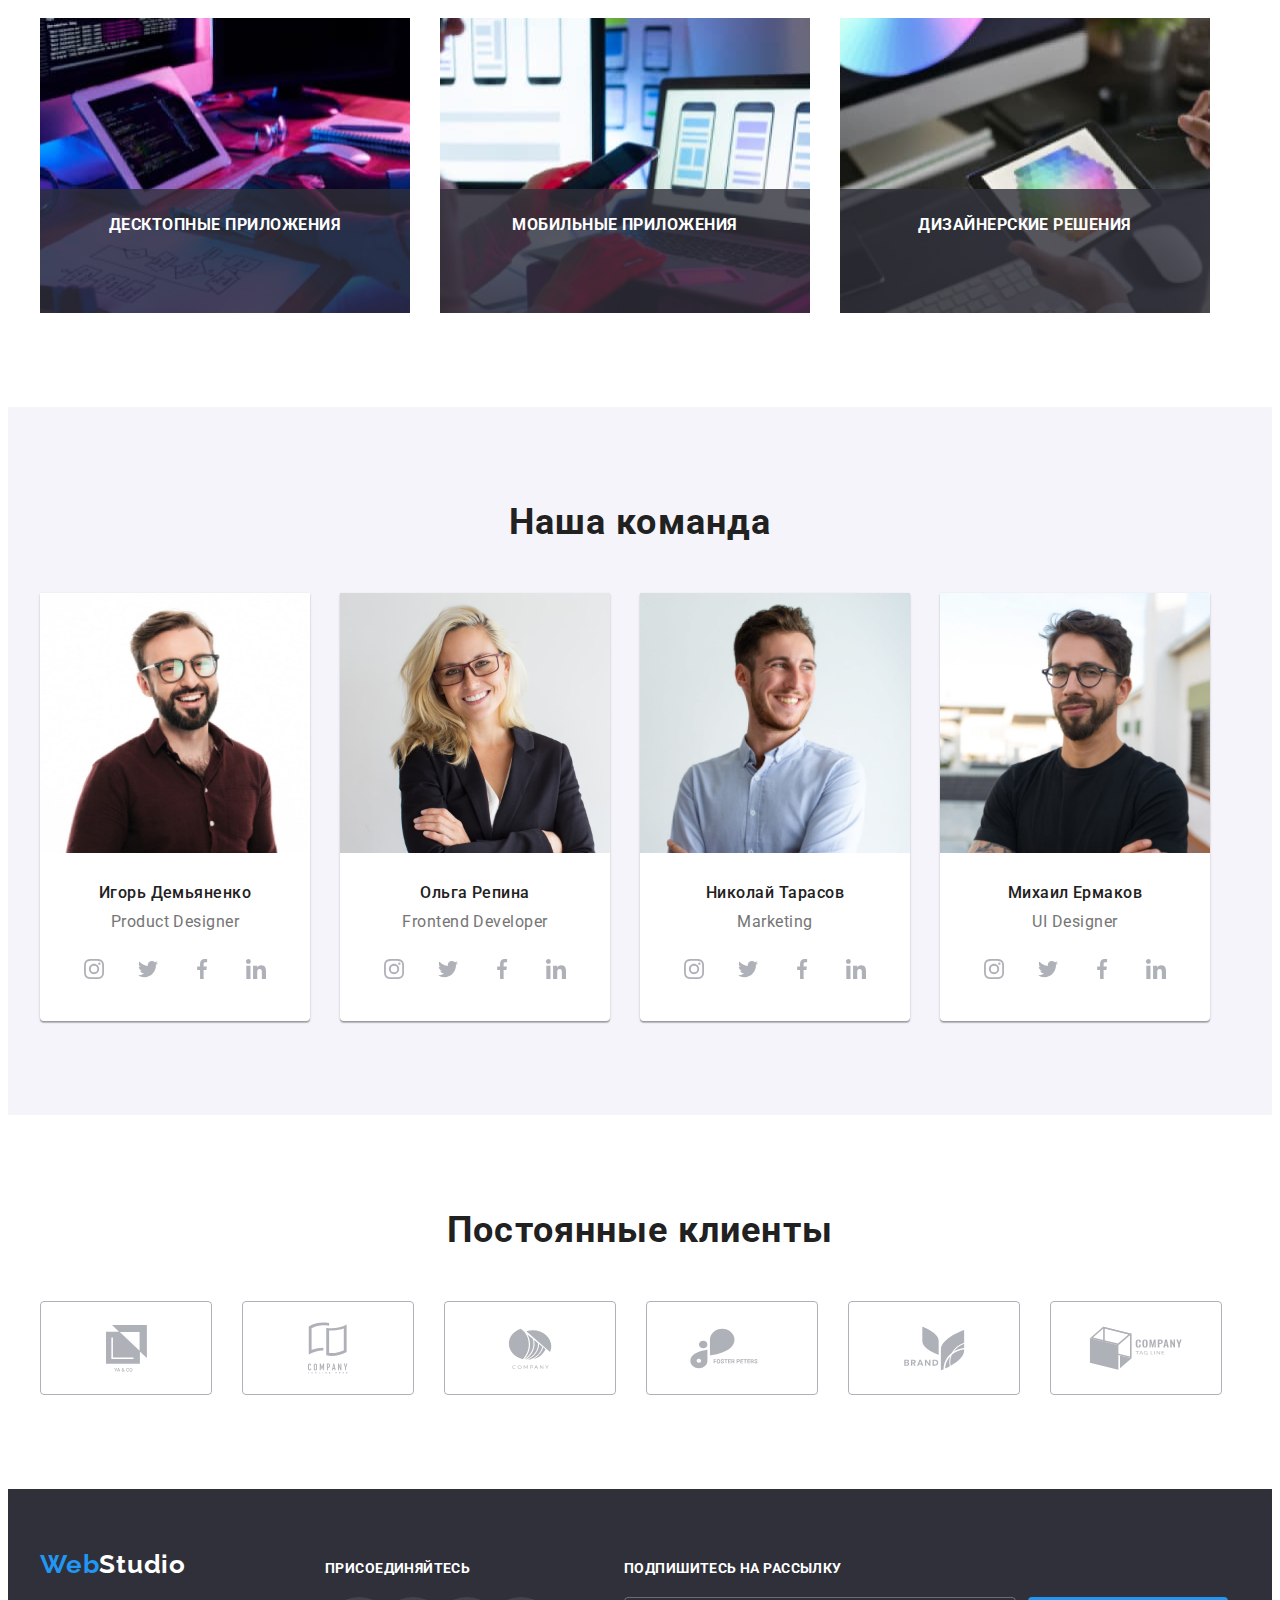
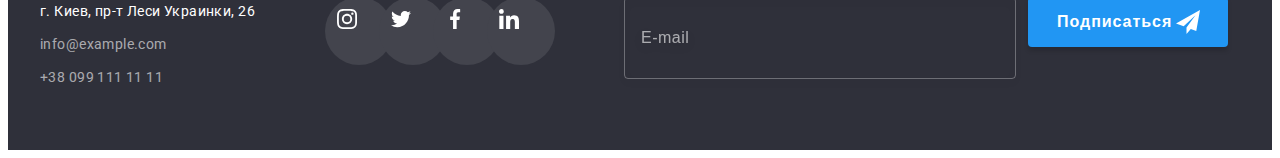
==== commit e96799a8: "ДЗ 6-1" ====
--- a/index.html
+++ b/index.html
@@ -58,7 +58,7 @@
 
 
         <section class="features">
-            <h2 hidden class="visualy-hidden-title">Особенности</h2>
+            <h2 class="visually-hidden">Особенности</h2>
             <div class="container">
                 <ul class="features-list">
                     <li class="features-item">
@@ -409,18 +409,14 @@
                 </ul>
             </div>
 
-            <div class="form-footer">
-                <form>
-                    <p>Подпишитесь на рассылку</p>
-                    <input class="form-footer-input" type="email" name="email" id="user_subscribe" placeholder="E-mail"
-                    <div class="form-footer-bottom">
-                    <button class="form-footer-btn" type="submit"><div>Подписаться<span><svg class="icon-send">
-                        <use href="./images/icons.svg#icon-send" width="24" width="24"></use>
-                    </svg></span></button>
-                    </div>
-                    </div>
+            <div class="form-footer-container">
+                <p class="form-footer-title">Подпишитесь на рассылку</p>
+                <form class="form-footer">
+                    <input class="form-footer-input" type="email" name="user-email" placeholder="E-mail" required>
+                    <button class="form-footer-bottom" type="submit">Подписаться <svg class="form-footer-icon" width="24" height="24"><use href="./images/icons.svg#icon-send"></use></svg> </button> 
                 </form>
             </div>
+
         </div>
     </footer>
 
@@ -463,22 +459,17 @@
                 </span>
                 </label>
 
-                <label class="form-field-name">Комментарий
+                <label class="form-field-name textarea-form">Комментарий
                     <textarea class="modal-form-textarea" name="user-message" placeholder="Введите текст"></textarea>
                 </label>
 
 
-
-
-                <input class="modal-form-checkbox" type="checkbox" name="checkbox-accept" id="accept-policy">
-                <label class="modal-form-checkbox-label" for="accept-policy">Соглашаюсь с рассылкой и принимаю 
+                <input class="modal-form-checkbox visually-hidden" type="checkbox" name="checkbox-accept" id="accept-policy">
+                <label class="modal-form-checkbox-label" for="accept-policy">Соглашаюсь с рассылкой и принимаю&nbsp;
                     <a class="checkbox-link" href="#">Условия договора</a></label>
-
-
-
-                    
-
-                    <button class="modal-form-btn" type="submit">Отправить</button>
+   
+
+                <button class="modal-form-btn" type="submit">Отправить</button>
 
             </form>
             
--- a/css/styles.css
+++ b/css/styles.css
@@ -161,7 +161,7 @@
 
 .modal-form-input:focus {
   outline: none;
-  border-color: #2196f3;
+  border-color: var(--background-color-accent);
 }
 
 .modal-form-icon {
@@ -176,7 +176,7 @@
 }
 
 .modal-form-input:focus + .modal-form-icon {
-  fill: #2196f3;
+  fill: var(--background-color-accent);
 }
 
 .modal-form-input-wrapper {
@@ -207,9 +207,13 @@
   transition-timing-function: var(--timing-function);
 }
 
+.form-field-name.textarea-form {
+  margin-bottom: 20px;
+}
+
 .modal-form-textarea:focus {
   outline: none;
-  border-color: #2196f3;
+  border-color: var(--background-color-accent);
 }
 
 .modal-form-textarea::placeholder {
@@ -217,7 +221,7 @@
 }
 
 .modal-form-checkbox:checked + .modal-form-checkbox-label::before {
-  background-color: #2196f3;
+  background-color: var(--background-color-accent);
   background-image: url(../images/agree.svg);
   background-position: center;
   background-repeat: no-repeat;
@@ -228,10 +232,60 @@
   display: block;
   width: 16px;
   height: 15px;
-  border: 2px solid #212121;
+  border: 2px solid var(--text-color-main);
   border-radius: 2px;
   content: "";
   cursor: pointer;
+  margin-right: 7px;
+}
+
+.modal-form-checkbox-label {
+  display: flex;
+  align-items: center;
+  justify-content: center;
+
+  line-height: 1.71;
+  letter-spacing: 0.03em;
+  color: var(--text-color);
+
+  margin-bottom: 30px;
+}
+
+.checkbox-link {
+  color: var(--text-color-accent);
+}
+
+.modal-form-btn {
+  background: var(--background-color-accent);
+  box-shadow: 0px 4px 4px rgba(0, 0, 0, 0.15);
+  border-radius: 4px;
+  border: none;
+  margin-right: auto;
+  margin-left: auto;
+  padding: 10px 55px;
+  cursor: pointer;
+
+  font-weight: bold;
+  font-size: 16px;
+  line-height: 1.88;
+  letter-spacing: 0.06em;
+  color: var(--text-color-white);
+}
+
+.modal-form-btn:hover,
+.modal-form-btn:focus {
+  background-color: #188ce8;
+}
+
+.visually-hidden {
+  position: absolute !important;
+  clip: rect(1px 1px 1px 1px); /* IE6, IE7 */
+  clip: rect(1px, 1px, 1px, 1px);
+  padding: 0 !important;
+  border: 0 !important;
+  height: 1px !important;
+  width: 1px !important;
+  overflow: hidden;
 }
 
 /*======HEADER======*/
@@ -435,14 +489,6 @@
 
 /*======FEATURES======*/
 
-.visualy-hidden-title {
-  position: absolute;
-  clip: rect(0 0 0 0);
-  width: 1px;
-  height: 1px;
-  margin: -1px;
-}
-
 .features {
   padding-top: 94px;
   padding-bottom: 47px;
@@ -744,15 +790,11 @@
 }
 
 .right-footer-title {
-  font-family: Roboto;
-  font-style: normal;
-  font-weight: bold;
-  font-size: 14px;
-  line-height: 16px;
+  font-weight: bold;
+  line-height: 1.14;
   letter-spacing: 0.03em;
   text-transform: uppercase;
-
-  color: #ffffff;
+  color: var(--text-color-white);
 }
 
 .social-list-footer {
@@ -807,75 +849,82 @@
   margin-left: 70px;
 }
 
-.form-footer {
-  display: flex;
+/*======FOOTER_FORM======*/
+
+.form-footer-container {
+  display: flex;
+  flex-direction: column;
   margin-left: 93px;
   margin-top: 12px;
 }
 
 .form-footer-title {
-  font-family: Roboto;
-  font-style: normal;
-  font-weight: bold;
-  font-size: 14px;
-  line-height: 16px;
+  font-weight: bold;
+  line-height: 1.14;
   letter-spacing: 0.03em;
   text-transform: uppercase;
-
-  color: #ffffff;
-}
+  color: var(--text-color-white);
+}
+
+.form-footer {
+  display: flex;
+  margin-top: 20px;
+}
+
 .form-footer-bottom {
-  margin-top: 20px;
   position: relative;
+  display: block;
+  width: 200px;
+  height: 50px;
+  background: var(--background-color-accent);
+  box-shadow: 0px 4px 4px rgba(0, 0, 0, 0.15);
+  border-radius: 4px;
+  border: none;
+  padding: 10px 62px 10px 29px;
+  cursor: pointer;
+
+  font-weight: bold;
+  font-size: 16px;
+  line-height: 1.88;
+  letter-spacing: 0.06em;
+  color: var(--text-color-white);
+
+  transition-property: background-color;
+  transition-duration: var(--transition-duration);
+  transition-timing-function: var(--timing-function);
+}
+
+.form-footer-bottom:hover,
+.form-footer-bottom:focus {
+  background-color: #188ce8;
 }
 
 .form-footer-input {
   width: 358px;
-  padding: 15px 16px 15px 16px;
+  height: 50px;
   border: 1px solid rgba(255, 255, 255, 0.3);
   filter: drop-shadow(0px 4px 4px rgba(0, 0, 0, 0.15));
   border-radius: 4px;
   background-color: transparent;
-}
-
-.form-footer-btn {
-  font-family: Roboto;
-  font-style: normal;
-  font-weight: bold;
+  padding: 15px 16px;
+  margin-right: 12px;
+
   font-size: 16px;
-  line-height: 30px;
-  display: flex;
-  align-items: center;
-  text-align: center;
-  letter-spacing: 0.06em;
-  color: #ffffff;
-
-  padding: 10px 29px;
-
-  background-color: #2196f3;
-  border: none;
-  border-radius: 4px;
-
+  line-height: 1.25;
+  letter-spacing: 0.03em;
+  color: var(--text-color-white);
+}
+
+.form-footer-input::placeholder {
+  color: rgba(255, 255, 255, 0.6);
+}
+
+.form-footer-icon {
   position: absolute;
-  top: 0;
-  right: -12px;
-  transform: translateX(100%);
-}
-
-.icon-send {
-  width: 24px;
-  height: 24px;
-  fill: white;
-}
-
-.form-footer-input::placeholder {
-  font-family: Roboto;
-  font-style: normal;
-  font-weight: normal;
-  font-size: 16px;
-  line-height: 20px;
-  letter-spacing: 0.03em;
-  color: rgba(255, 255, 255, 0.6);
+  fill: var(--background-color-main);
+  top: 50%;
+  right: 28px;
+  transform: translateY(-50%);
 }
 
 /*======PORTFOLIO-PAGE======*/
